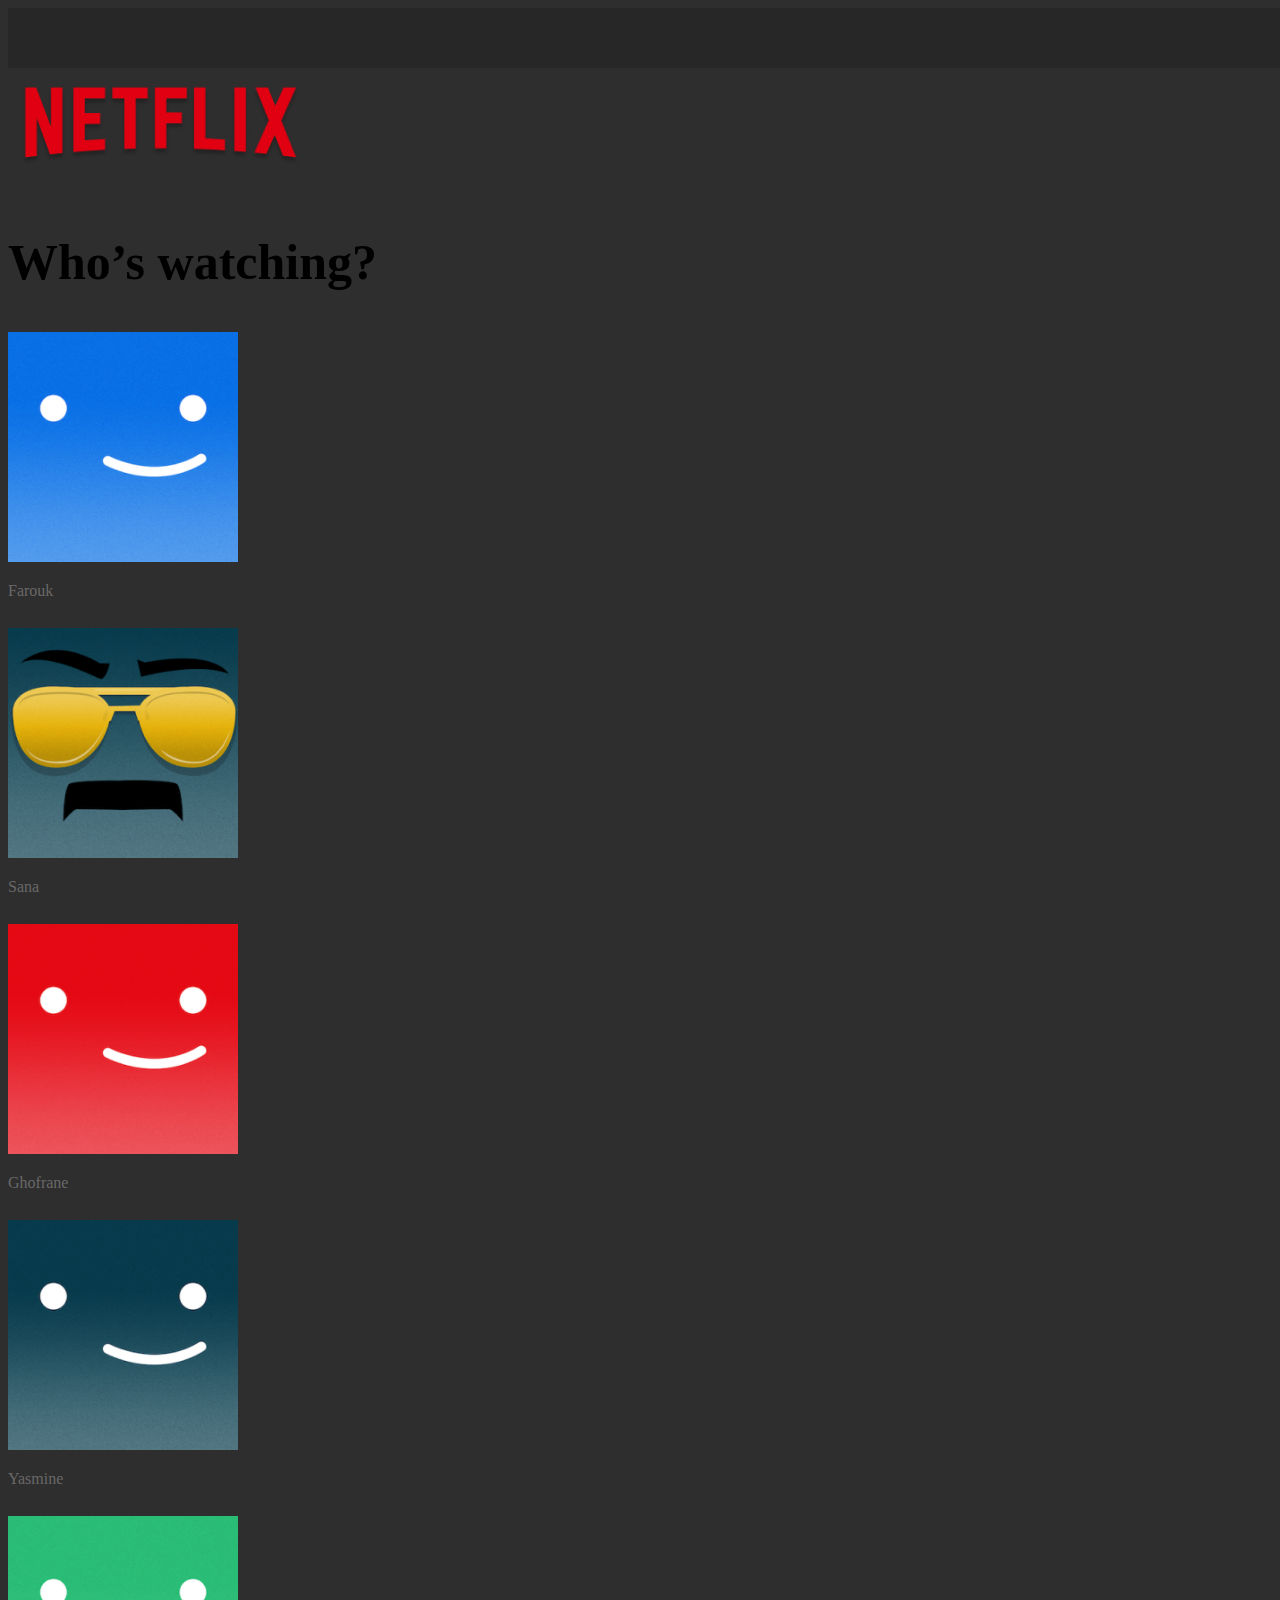
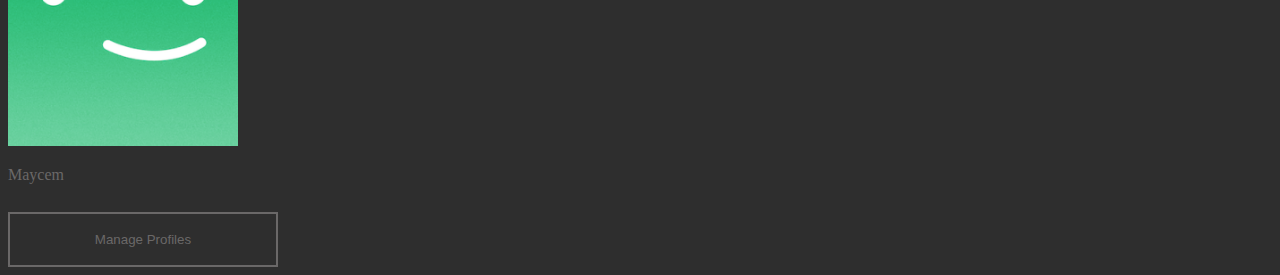
==== index.html @ 3d1bfa05 "third page done" ====
<!DOCTYPE html>
<html lang="en">

<head>
    <meta charset="UTF-8">
    <meta name="viewport" content="width=device-width, initial-scale=1.0">
    <title>welcome page</title>
    <link href="https://cdn.jsdelivr.net/npm/bootstrap@5.3.2/dist/css/bootstrap.min.css" rel="stylesheet"
        integrity="sha384-T3c6CoIi6uLrA9TneNEoa7RxnatzjcDSCmG1MXxSR1GAsXEV/Dwwykc2MPK8M2HN" crossorigin="anonymous">
</head>

<body style="background-color:#2e2e2e">

    <div>
        <div style="width: 1728px ;height: 60px ; background-color:#00000024 "></div>
        <div>
            <img src="./assets/pngwing 1.png" alt="" style="width: 302px; height: 119px" class="p-3">
            <h2 class="text-white d-flex justify-content-center" style="font-size: 50px;">Who’s watching?</h2>
            <div class="d-flex justify-content-between p-5">
                <div>
                    <img src="./assets/image 11.png" alt="" style="Width:230px;Height:230px">
                    <p style="Width:69px;Height:30px ;color:#6A6868;" class="p-3">Farouk</p>
                </div>
                <div>
                    <img src="./assets/image 12.png" alt="" style="Width:230px;Height:230px">
                    <p style="Width:69px;Height:30px  ;color:#6A6868;" class="p-3">Sana</p>
                </div>
                <div>
                    <img src="./assets/image 13.png" alt="" style="Width:230px;Height:230px">
                    <p style="Width:69px;Height:30px  ;color:#6A6868;" class="p-3">Ghofrane</p>
                </div>
                <div>
                    <img src="./assets/image 14.png" alt="" style="Width:230px;Height:230px">
                    <p style="Width:69px;Height:30px  ;color:#6A6868;" class="p-3">Yasmine</p>
                </div>
                <div>
                    <img src="./assets/Frame 30.png" alt="" style="Width:230px;Height:230px">
                    <p style="Width:69px;Height:30px  ;color:#6A6868;" class="p-3">Maycem</p>
                </div>















            </div>
            <div class="d-flex justify-content-center p-3">
                <button class="text-center" style="border: 2px solid #6A6868; /* Green */ color: #6A6868 ;background-color: #2e2e2e;  Width:270px; Height:
                    55px">Manage Profiles</button>

            </div>



        </div>
    </div>




</body>

</html>
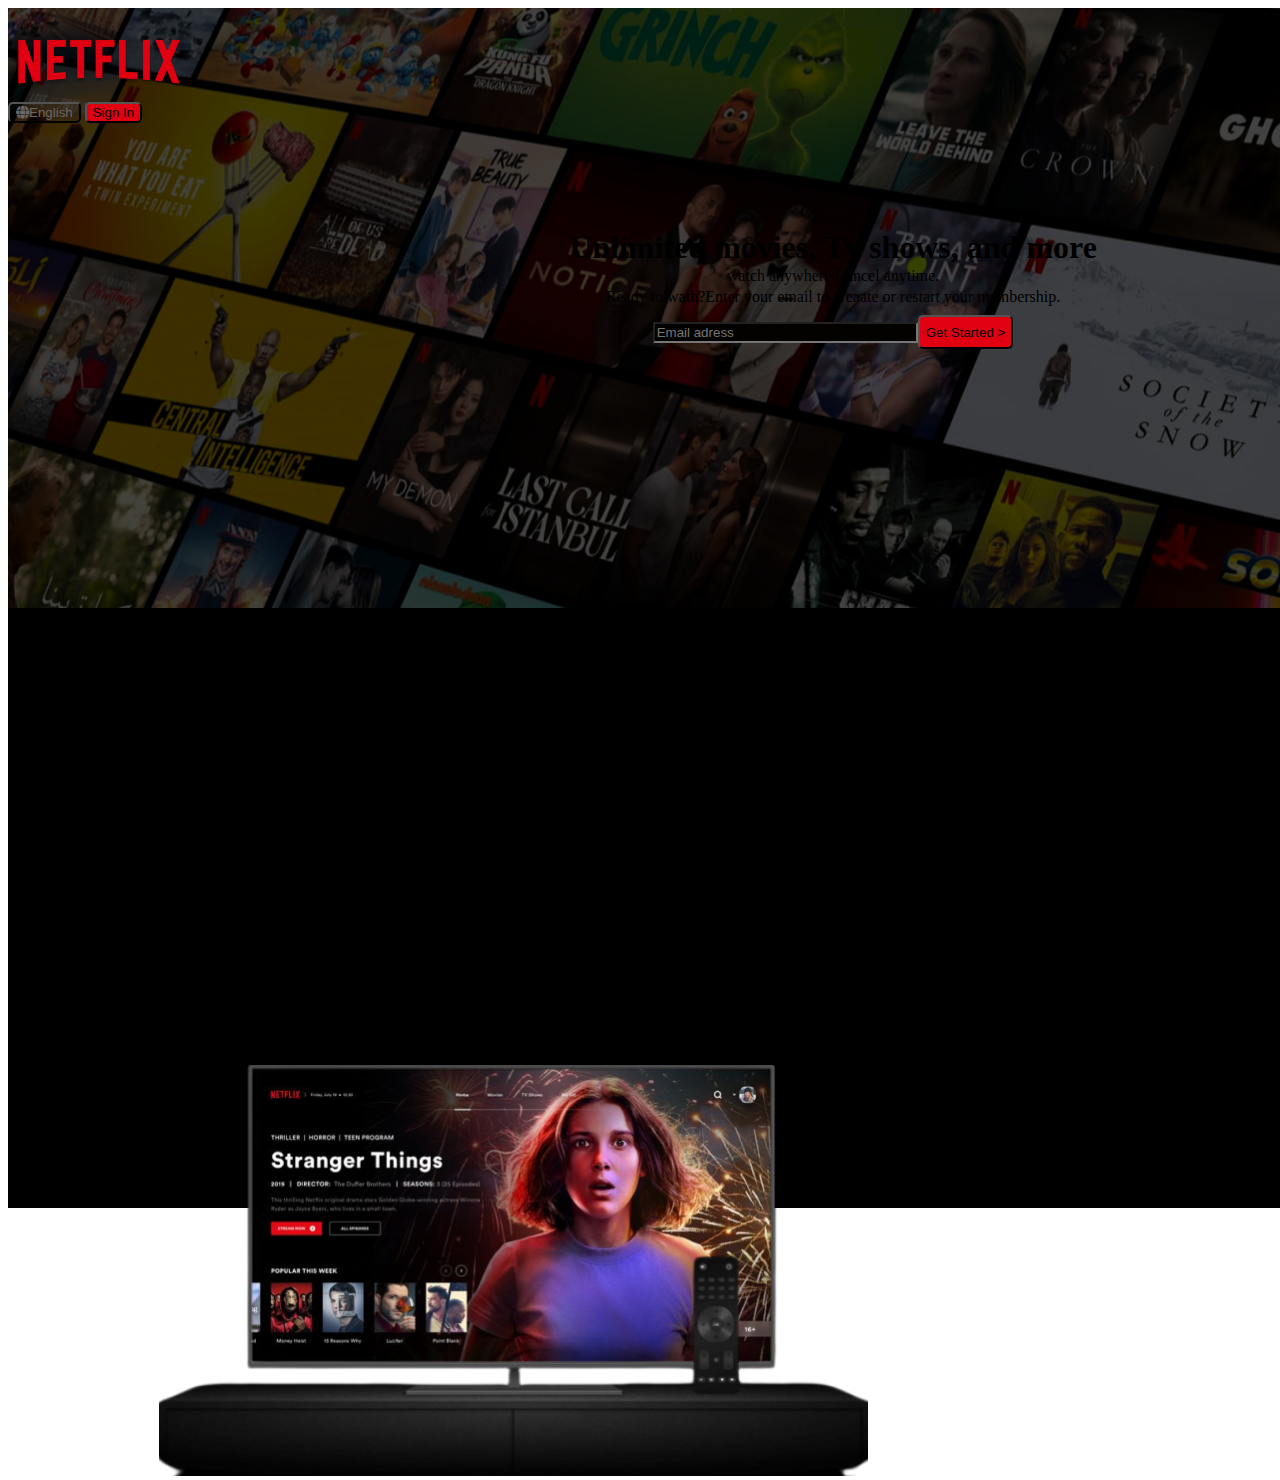
==== commit b4898559: "15%ofwork" ====
--- a/index.html
+++ b/index.html
@@ -1,72 +1,54 @@
 <!DOCTYPE html>
 <html lang="en">
-
 <head>
     <meta charset="UTF-8">
     <meta name="viewport" content="width=device-width, initial-scale=1.0">
     <title>welcome page</title>
-    <link href="https://cdn.jsdelivr.net/npm/bootstrap@5.3.2/dist/css/bootstrap.min.css" rel="stylesheet"
-        integrity="sha384-T3c6CoIi6uLrA9TneNEoa7RxnatzjcDSCmG1MXxSR1GAsXEV/Dwwykc2MPK8M2HN" crossorigin="anonymous">
+    <link rel="stylesheet" href="/style/style.css">
+    <link rel="stylesheet" href="/ProjectNetflix/style/style.css">
+    <link href="https://cdn.jsdelivr.net/npm/bootstrap@5.3.2/dist/css/bootstrap.min.css" rel="stylesheet" integrity="sha384-T3c6CoIi6uLrA9TneNEoa7RxnatzjcDSCmG1MXxSR1GAsXEV/Dwwykc2MPK8M2HN" crossorigin="anonymous">
+   <link rel="stylesheet" href="https://cdnjs.cloudflare.com/ajax/libs/font-awesome/6.5.1/css/all.min.css">
 </head>
-
-<body style="background-color:#2e2e2e">
-
+<body>
+    <div class="bg-img layer";>
+    <nav class="d-flex justify-content-around align-items-center" style="padding-top: 20px;">
+        <div class="logo " onmousedown="">
+            <img src="/assets/pngwing 1.png" alt="netflix">
+        </div>
     <div>
-        <div style="width: 1728px ;height: 60px ; background-color:#00000024 "></div>
-        <div>
-            <img src="./assets/pngwing 1.png" alt="" style="width: 302px; height: 119px" class="p-3">
-            <h2 class="text-white d-flex justify-content-center" style="font-size: 50px;">Who’s watching?</h2>
-            <div class="d-flex justify-content-between p-5">
-                <div>
-                    <img src="./assets/image 11.png" alt="" style="Width:230px;Height:230px">
-                    <p style="Width:69px;Height:30px ;color:#6A6868;" class="p-3">Farouk</p>
-                </div>
-                <div>
-                    <img src="./assets/image 12.png" alt="" style="Width:230px;Height:230px">
-                    <p style="Width:69px;Height:30px  ;color:#6A6868;" class="p-3">Sana</p>
-                </div>
-                <div>
-                    <img src="./assets/image 13.png" alt="" style="Width:230px;Height:230px">
-                    <p style="Width:69px;Height:30px  ;color:#6A6868;" class="p-3">Ghofrane</p>
-                </div>
-                <div>
-                    <img src="./assets/image 14.png" alt="" style="Width:230px;Height:230px">
-                    <p style="Width:69px;Height:30px  ;color:#6A6868;" class="p-3">Yasmine</p>
-                </div>
-                <div>
-                    <img src="./assets/Frame 30.png" alt="" style="Width:230px;Height:230px">
-                    <p style="Width:69px;Height:30px  ;color:#6A6868;" class="p-3">Maycem</p>
-                </div>
-
-
-
-
-
-
-
-
-
-
-
-
-
-
-
-            </div>
-            <div class="d-flex justify-content-center p-3">
-                <button class="text-center" style="border: 2px solid #6A6868; /* Green */ color: #6A6868 ;background-color: #2e2e2e;  Width:270px; Height:
-                    55px">Manage Profiles</button>
-
-            </div>
-
-
-
-        </div>
+    <button class="b-eng fw-bold"><i class="fas fa-globe text-white p-1"></i>English</button>
+    <button href="button"  class=" b-sign text-white ">Sign In</button>
+     </div>
+   </nav>
+    <div style="margin-top: 120px;">
+   <div style="line-height: 0.3;">
+    <div>
+   <h1 class="text-white dflex">Unlimited movies, Tv shows, and more </h1>
+   </div>
+   <div>
+   <p class="text-white fw-bold dflex">watch anywhere.Cancel anytime.</p>
+   <p class="text-white dflex">Ready to wath?Enter your email to creaate or restart your membership.</p>
+   </div>
+</div>
+  <div class="dflex">
+    <input class="Position-mail" type="email"; id="email"; pattern=".+@example\.com"; size="30" placeholder="Email adress"; required/>
+<button class="favorite styled button p-1" type="button" > Get Started > </button>
+  </div>
+</div>
+   </div> 
+<div class="layer" style="background: #000;border-bottom: darkgray;">
+  <div class="d-flex justify-content-around">
+    <div style="padding-left: 150px;padding-top: 200px;">
+    <h1 class="text-white">Enjoy on your TV</h1>
+    <h6 class="text-white" style=" white-space:nowrap;">watch on smart TVs, playStation,Xbox,Chromecast,</h6>
+    <h6 class="text-white"> Apple Tv, Blu-ray players and more.</h6>
     </div>
-
-
-
-
+    <div  style="padding-left: 150px;padding-top: 100px;">
+    <img src="/assets/tv.png" alt="">
+    </div>
+ </div>
+</div>
+</div>
+<script src="/javascript/main.js"></script>
 </body>
-
 </html>--- a/style/style.css
+++ b/style/style.css
@@ -0,0 +1,36 @@
+@import url(/ProjectNetflix/style/color.css);
+@import url(/ProjectNetflix/style/dimension.css);
+@import url(/ProjectNetflix/style/text.css);
+@import url(/style/text.css);
+label {
+    display: block;
+    font:
+      1rem 'Fira Sans',
+      sans-serif;
+  }
+  input,
+  label {
+    margin: 0.4rem 0;}
+.layer{
+width: 1650px;
+height: 600px;
+top: -2750px;
+left: -1044px;
+}
+.logo img {
+  width: 180px;
+  display: flex;
+  flex-direction: column;
+  align-items: center;
+  justify-content: center;
+  align-self: center;
+}
+.b-sign{
+  background-color:#e10011 ;
+  border-radius: 5px;
+  text-align: center;
+}
+.dflex{
+  display: flex;
+  justify-content: center;
+}
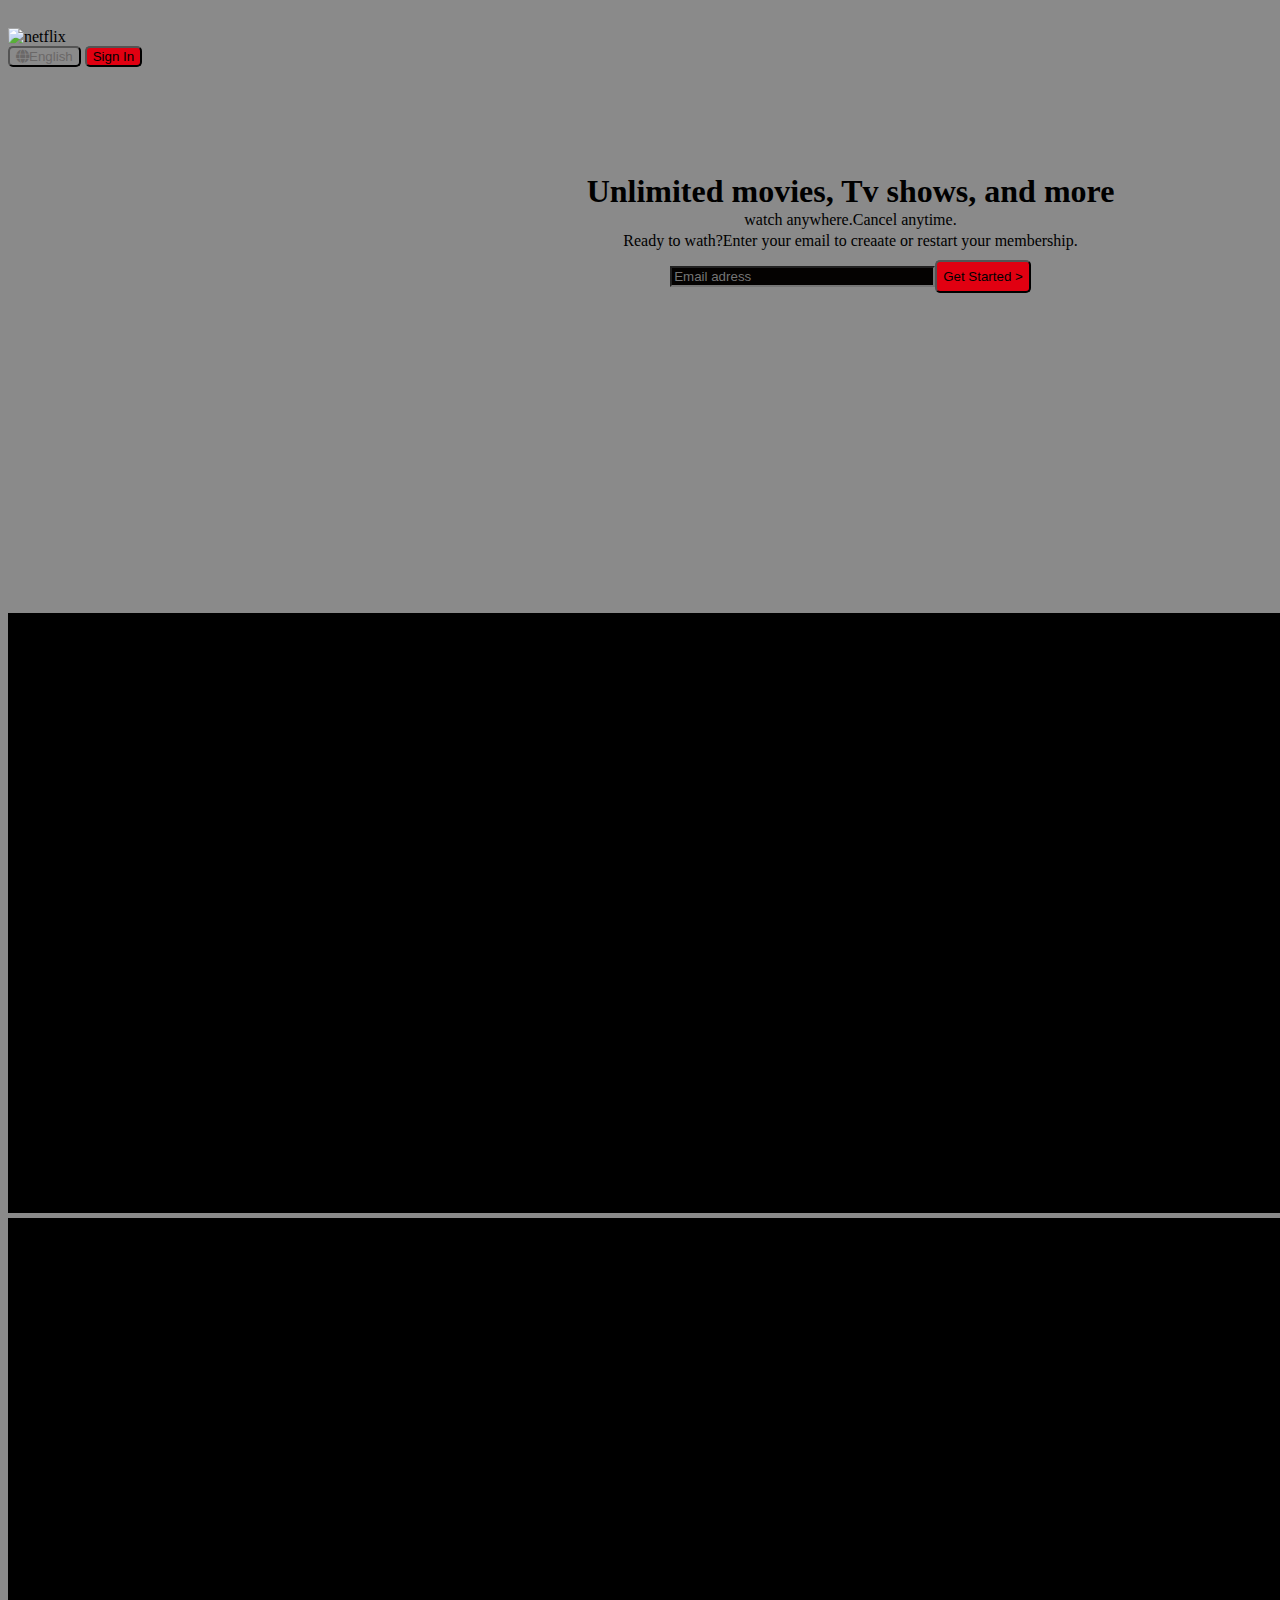
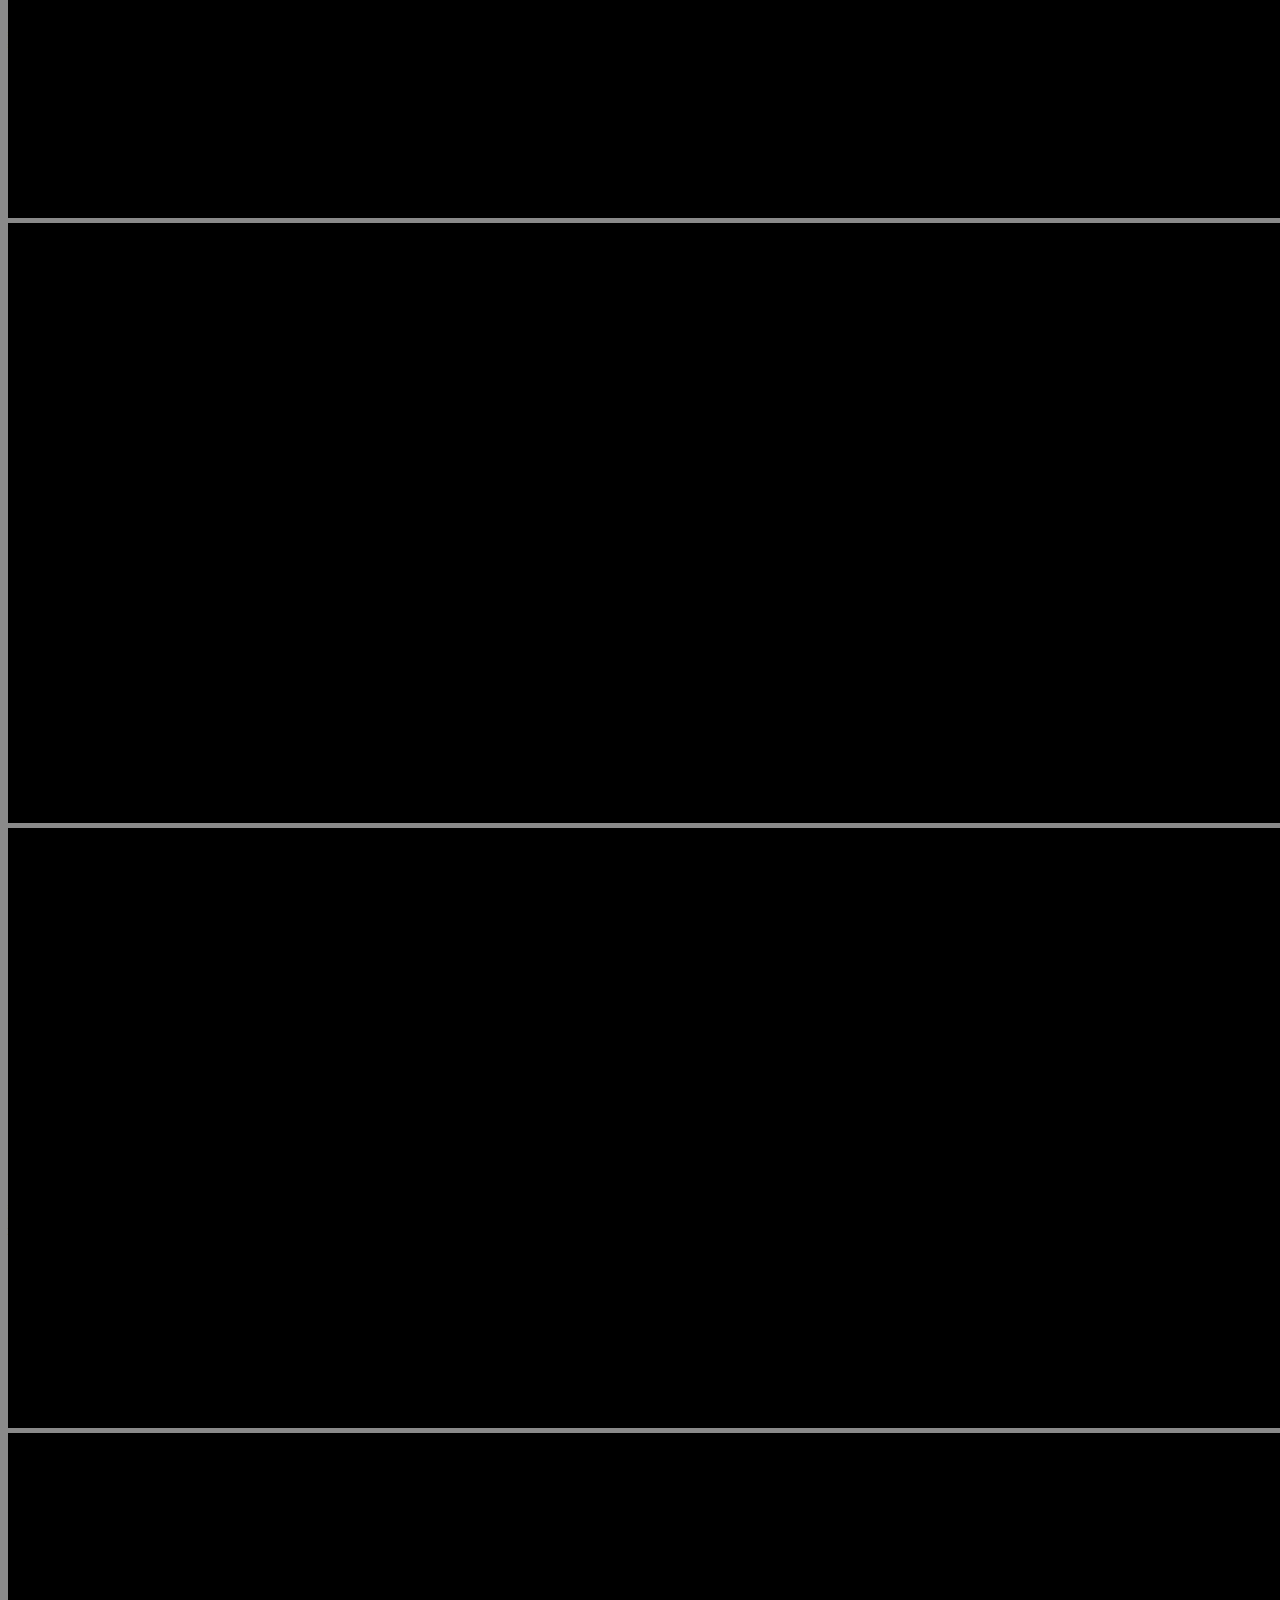
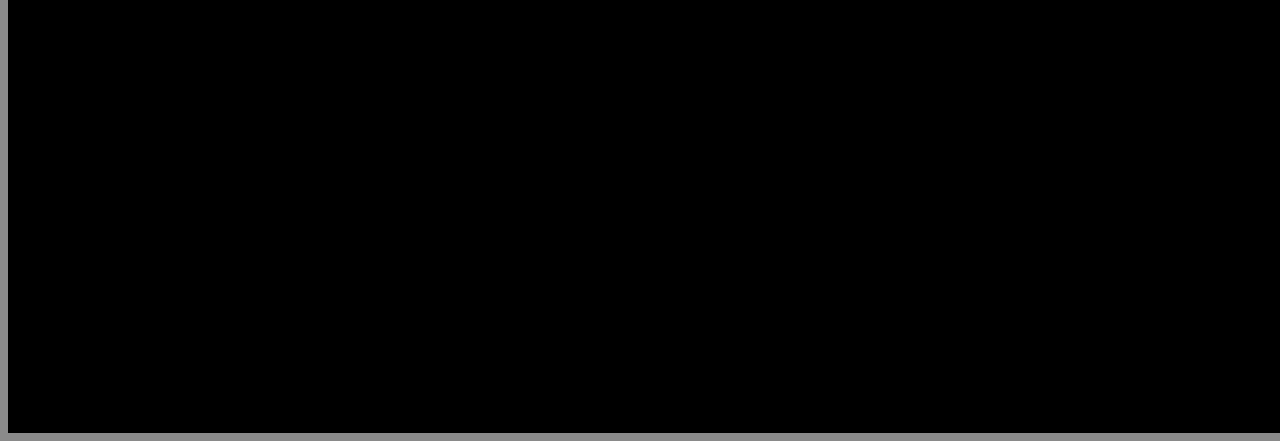
==== commit 7806acec: "20%of work" ====
--- a/index.html
+++ b/index.html
@@ -9,11 +9,11 @@
     <link href="https://cdn.jsdelivr.net/npm/bootstrap@5.3.2/dist/css/bootstrap.min.css" rel="stylesheet" integrity="sha384-T3c6CoIi6uLrA9TneNEoa7RxnatzjcDSCmG1MXxSR1GAsXEV/Dwwykc2MPK8M2HN" crossorigin="anonymous">
    <link rel="stylesheet" href="https://cdnjs.cloudflare.com/ajax/libs/font-awesome/6.5.1/css/all.min.css">
 </head>
-<body>
+<body style="background: #8a8a8a;">
     <div class="bg-img layer";>
     <nav class="d-flex justify-content-around align-items-center" style="padding-top: 20px;">
         <div class="logo " onmousedown="">
-            <img src="/assets/pngwing 1.png" alt="netflix">
+            <img src="/ProjectNetflix/assets/pngwing 1.png" alt="netflix">
         </div>
     <div>
     <button class="b-eng fw-bold"><i class="fas fa-globe text-white p-1"></i>English</button>
@@ -36,7 +36,7 @@
   </div>
 </div>
    </div> 
-<div class="layer" style="background: #000;border-bottom: darkgray;">
+<div class="layer" style="background: #000;border-bottom: darkgray; margin-top: 5px;">
   <div class="d-flex justify-content-around">
     <div style="padding-left: 150px;padding-top: 200px;">
     <h1 class="text-white">Enjoy on your TV</h1>
@@ -44,8 +44,47 @@
     <h6 class="text-white"> Apple Tv, Blu-ray players and more.</h6>
     </div>
     <div  style="padding-left: 150px;padding-top: 100px;">
-    <img src="/assets/tv.png" alt="">
+    <img src="/ProjectNetflix/assets/tv.png" alt="">
     </div>
+ </div>
+</div>
+<div class="layer" style="background: #000;border-bottom: darkgray; margin-top: 5px;">
+  <div class="d-flex justify-content-around">
+    <div style="padding-right: 50px;padding-top: 50px;">
+      <img src="/ProjectNetflix/assets/image 2.png" alt="">
+      </div>
+    <div  style="padding-right: 100px;padding-top: 220px;">
+    <h1 class="text-white">Download your shows <div ..=".."></div> to watch offline</h1>
+    <h6 class="text-white" style=" white-space:nowrap;">save your favourite easly and alwayes <div ..=".."></div> something to watch. </h6>
+    </div>  
+ </div>
+</div>
+<div class="layer" style="background: #000;border-bottom: darkgray; margin-top: 5px;">
+  <div class="d-flex justify-content-around">
+    <div style="padding-left: 150px;padding-top: 200px;">
+    <h1 class="text-white">watch everywhere</h1>
+    <h6 class="text-white" style=" white-space:nowrap;">stream unlimited movies and tv shows on your <div ..=".."></div>phone, tablet, laptop,andTV.</h6>
+    </div>
+    <div  style="padding-left: 150px;padding-top: 100px;">
+    <img src="/ProjectNetflix/assets/tv2.png" alt="">
+    </div>
+ </div>
+</div>
+<div class="layer" style="background: #000;border-bottom: darkgray; margin-top: 5px;">
+  <div class="d-flex justify-content-around">
+    <div style="padding-right: 50px;padding-top: 50px;">
+      <img src="/ProjectNetflix/assets/children.png" alt="">
+      </div>
+    <div  style="padding-right: 100px;padding-top: 220px;">
+    <h1 class="text-white">create profiles for kids</h1>
+    <h6 class="text-white" style=" white-space:nowrap;">send children on adventures with their favourite <div ..=".."></div>characters in a space made just for them-free with <div ..=".."></div>yourmembership. </h6>
+    </div>  
+ </div>
+</div>
+<div class="layer" style="background: #000;border-bottom: darkgray; margin-top: 5px;">
+  <div class="d-flex justify-content-center">
+    <div class="text-white" style="padding-top: 50px;"><h1>Frequently Asked Questions</h1></div>
+      
  </div>
 </div>
 </div>
--- a/style/style.css
+++ b/style/style.css
@@ -12,7 +12,7 @@
   label {
     margin: 0.4rem 0;}
 .layer{
-width: 1650px;
+width: 1685px;
 height: 600px;
 top: -2750px;
 left: -1044px;
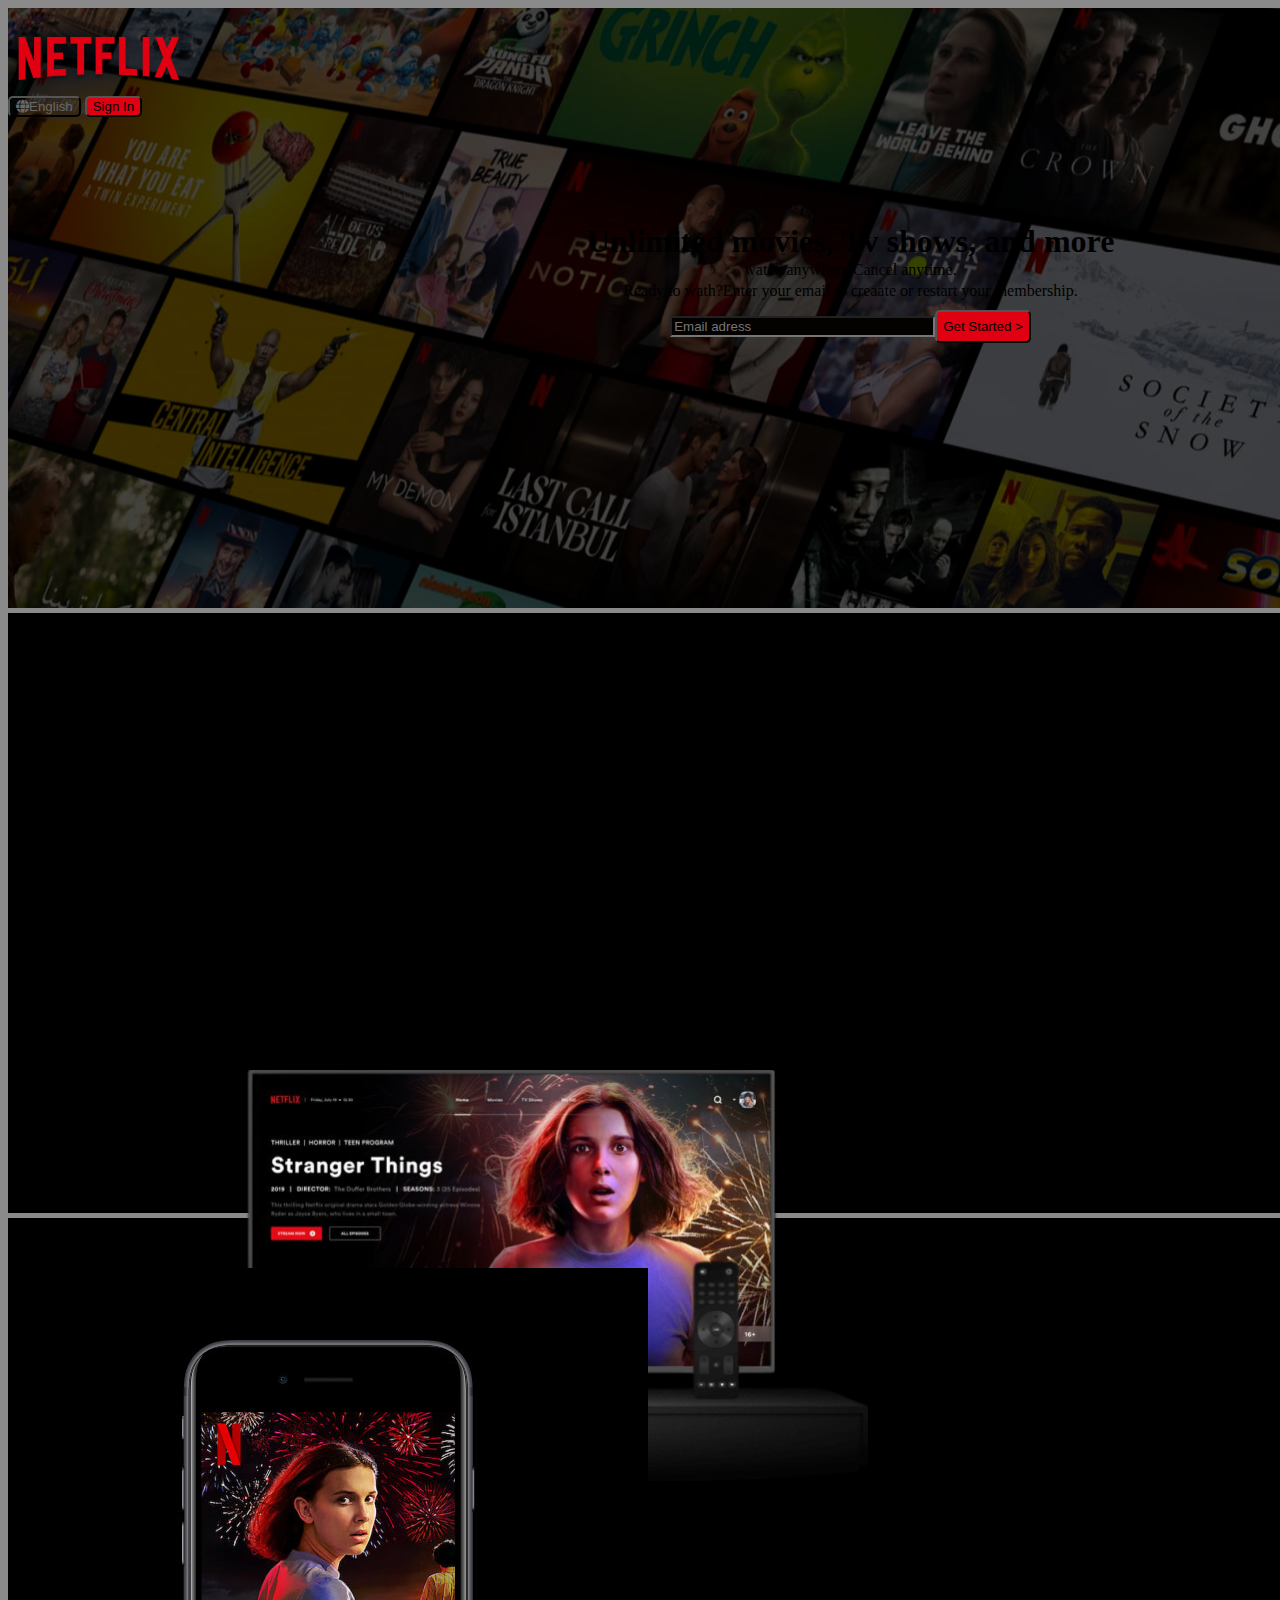
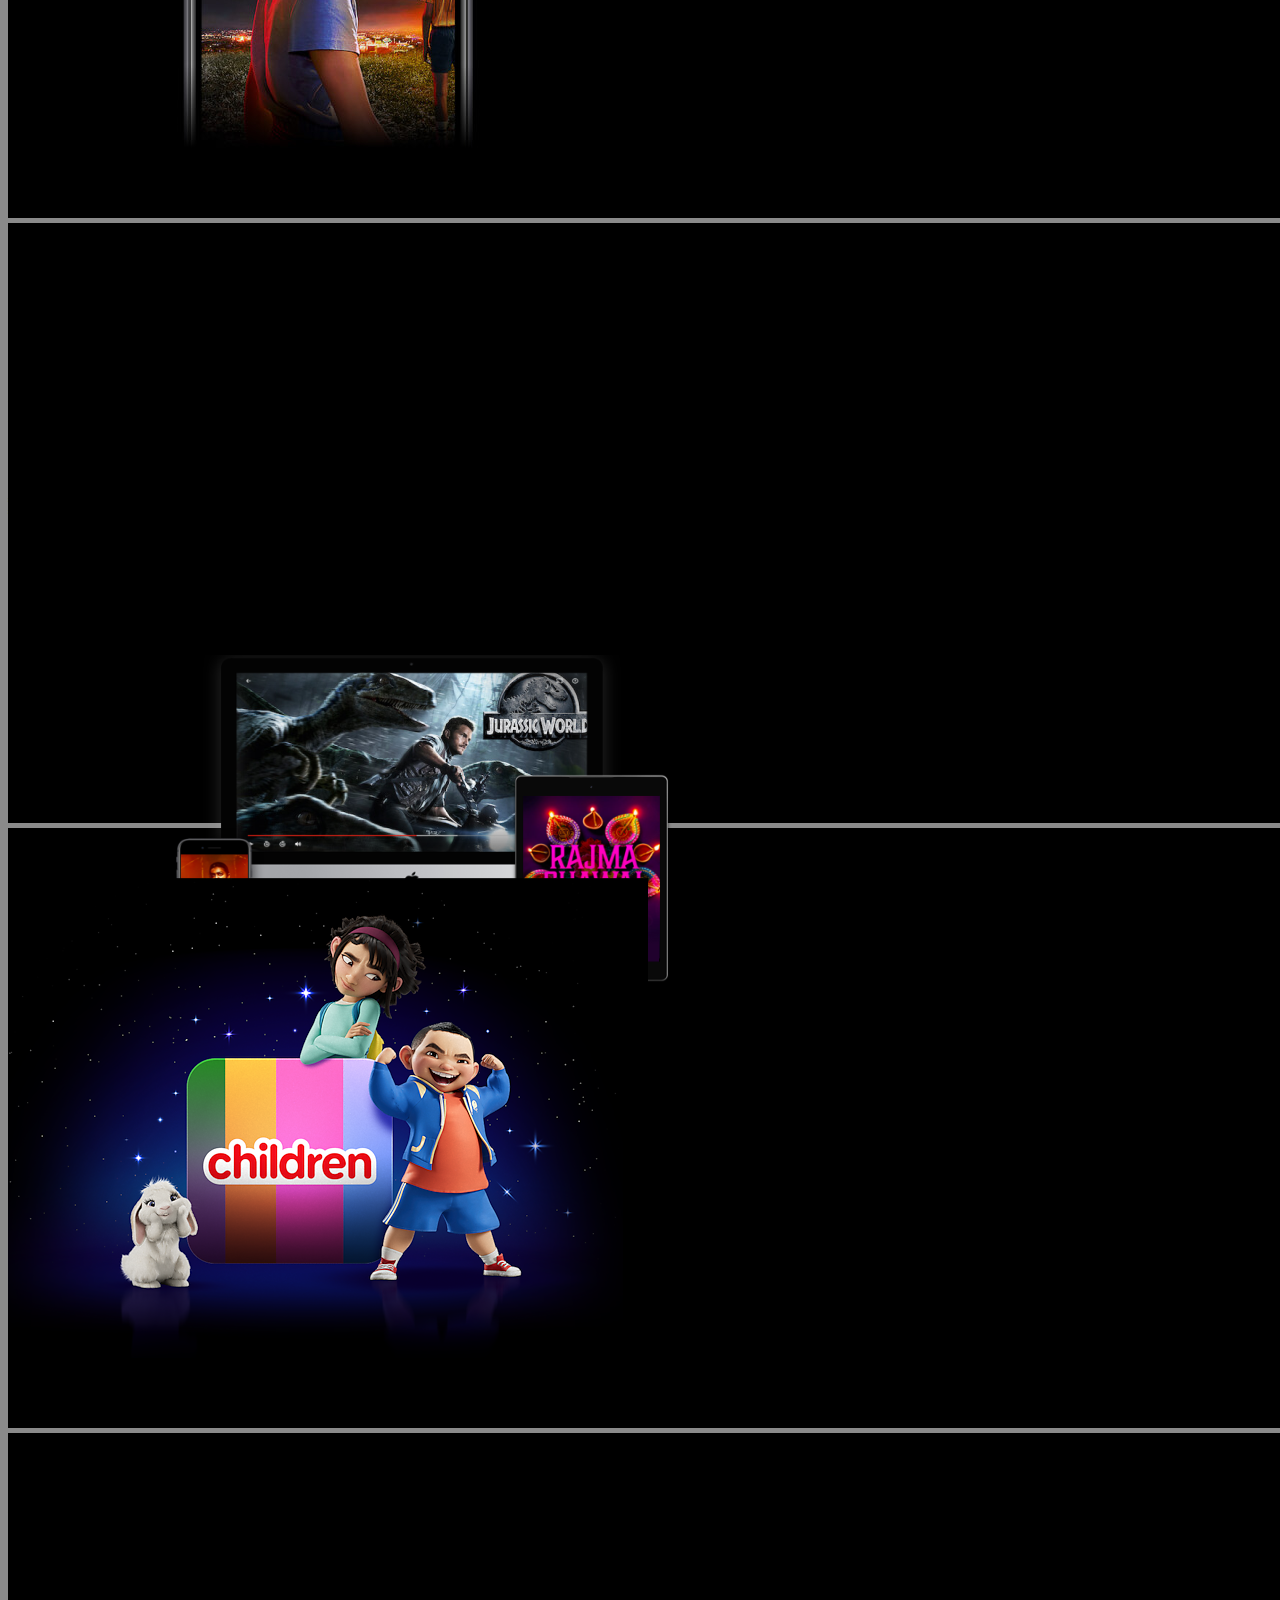
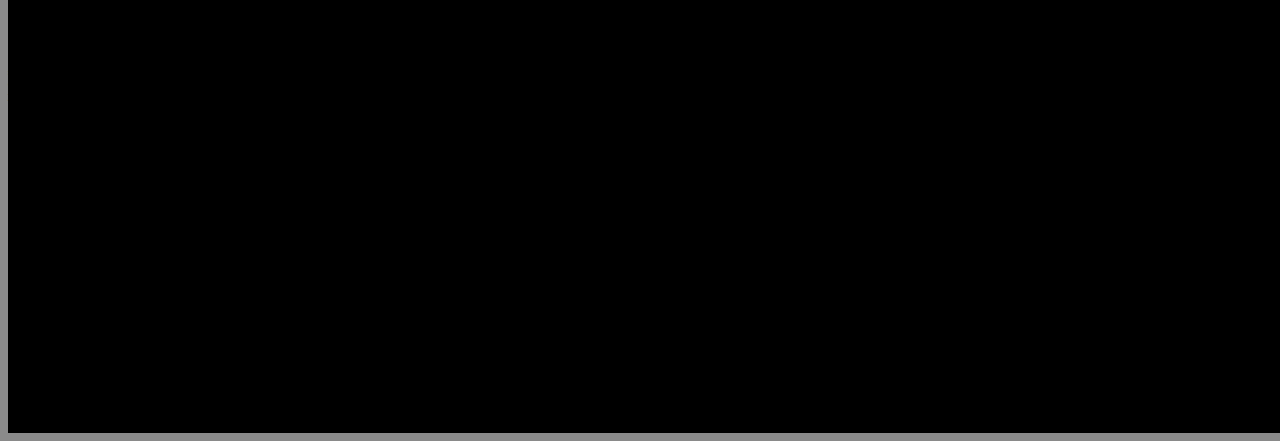
==== commit d0fd7430: "sign-page" ====
--- a/index.html
+++ b/index.html
@@ -13,11 +13,11 @@
     <div class="bg-img layer";>
     <nav class="d-flex justify-content-around align-items-center" style="padding-top: 20px;">
         <div class="logo " onmousedown="">
-            <img src="/ProjectNetflix/assets/pngwing 1.png" alt="netflix">
+            <img src="/assets/pngwing 1.png" alt="netflix">
         </div>
     <div>
     <button class="b-eng fw-bold"><i class="fas fa-globe text-white p-1"></i>English</button>
-    <button href="button"  class=" b-sign text-white ">Sign In</button>
+    <button href="/pages/sign.html"  class=" b-sign text-white ">Sign In</button>
      </div>
    </nav>
     <div style="margin-top: 120px;">
@@ -44,14 +44,14 @@
     <h6 class="text-white"> Apple Tv, Blu-ray players and more.</h6>
     </div>
     <div  style="padding-left: 150px;padding-top: 100px;">
-    <img src="/ProjectNetflix/assets/tv.png" alt="">
+    <img src="/assets/tv.png" alt="">
     </div>
  </div>
 </div>
 <div class="layer" style="background: #000;border-bottom: darkgray; margin-top: 5px;">
   <div class="d-flex justify-content-around">
     <div style="padding-right: 50px;padding-top: 50px;">
-      <img src="/ProjectNetflix/assets/image 2.png" alt="">
+      <img src="/assets/image 2.png" alt="">
       </div>
     <div  style="padding-right: 100px;padding-top: 220px;">
     <h1 class="text-white">Download your shows <div ..=".."></div> to watch offline</h1>
@@ -66,14 +66,14 @@
     <h6 class="text-white" style=" white-space:nowrap;">stream unlimited movies and tv shows on your <div ..=".."></div>phone, tablet, laptop,andTV.</h6>
     </div>
     <div  style="padding-left: 150px;padding-top: 100px;">
-    <img src="/ProjectNetflix/assets/tv2.png" alt="">
+    <img src="/assets/tv2.png" alt="">
     </div>
  </div>
 </div>
 <div class="layer" style="background: #000;border-bottom: darkgray; margin-top: 5px;">
   <div class="d-flex justify-content-around">
     <div style="padding-right: 50px;padding-top: 50px;">
-      <img src="/ProjectNetflix/assets/children.png" alt="">
+      <img src="/assets/children.png" alt="">
       </div>
     <div  style="padding-right: 100px;padding-top: 220px;">
     <h1 class="text-white">create profiles for kids</h1>
@@ -84,6 +84,7 @@
 <div class="layer" style="background: #000;border-bottom: darkgray; margin-top: 5px;">
   <div class="d-flex justify-content-center">
     <div class="text-white" style="padding-top: 50px;"><h1>Frequently Asked Questions</h1></div>
+    
       
  </div>
 </div>
--- a/style/style.css
+++ b/style/style.css
@@ -34,3 +34,105 @@
   display: flex;
   justify-content: center;
 }
+
+.layer-Sign{
+  width: 1700px;
+  height: 800px;
+  top: -2750px;
+  left: -1030px;
+  }
+.sign-c {
+  position: absolute;
+  left: 50%;
+  top: 50%;
+  border-radius: 4px;
+  padding: 70px;
+  width: 450px;
+  transform: translate(-50%, -50%);
+  background: rgba(0, 0, 0, .75);
+}
+. h2 {
+  color: #fff;
+  font-size: 2rem;
+}
+.sign-c form {
+  margin: 25px 0 65px;
+}
+form .pass-c {
+  height: 50px;
+  position: relative;
+  margin-bottom: 16px;
+}
+.pass-c input {
+  height: 100%;
+  width: 100%;
+  background: #f2eeee;
+  border: none;
+  outline: none;
+  border-radius: 4px;
+  font-size: 1rem;
+  padding: 0 20px;
+}
+.pass-c input{
+  background:#d9d9d9 ;
+  padding: 16px 20px 0;
+}
+.pass-c label {
+  position: absolute;
+  left: 20px;
+  top: 50%;
+  transform: translateY(-50%);
+  font-size: 1rem;
+  pointer-events: none;
+  color: #030303;
+  transition: all 0.1s ease;
+}
+.pass-c input:is(:focus, :valid)~label {
+  font-size: 0.75rem;
+  transform: translateY(-130%);
+}
+form button {
+  width: 100%;
+  padding: 16px 0;
+  font-size: 1rem;
+  background: #e50914;
+  color: #fff;
+  font-weight: 500;
+  border-radius: 4px;
+  border: none;
+  outline: none;
+  margin: 25px 0 10px;
+  cursor: pointer;
+  transition: 0.1s ease;
+}
+form button {
+  background: #c40812;
+}
+
+.sign-c {
+  color: #fdfbfb;
+}
+.help {
+  display: flex;
+  justify-content: space-between;
+  font-size: 0.9rem;
+}
+.remember-me {
+  display: flex;
+  margin-right: 5px;
+  color: darkgrey;
+}
+@media (max-width: 740px) {
+  body::before {
+      display: none;
+  }
+
+  .sign-c {
+      width: 100%;
+      top: 43%;
+      margin: 25px 0 40px;
+      display: block;
+  margin-top: 15px;
+  text-decoration: none;
+  }
+  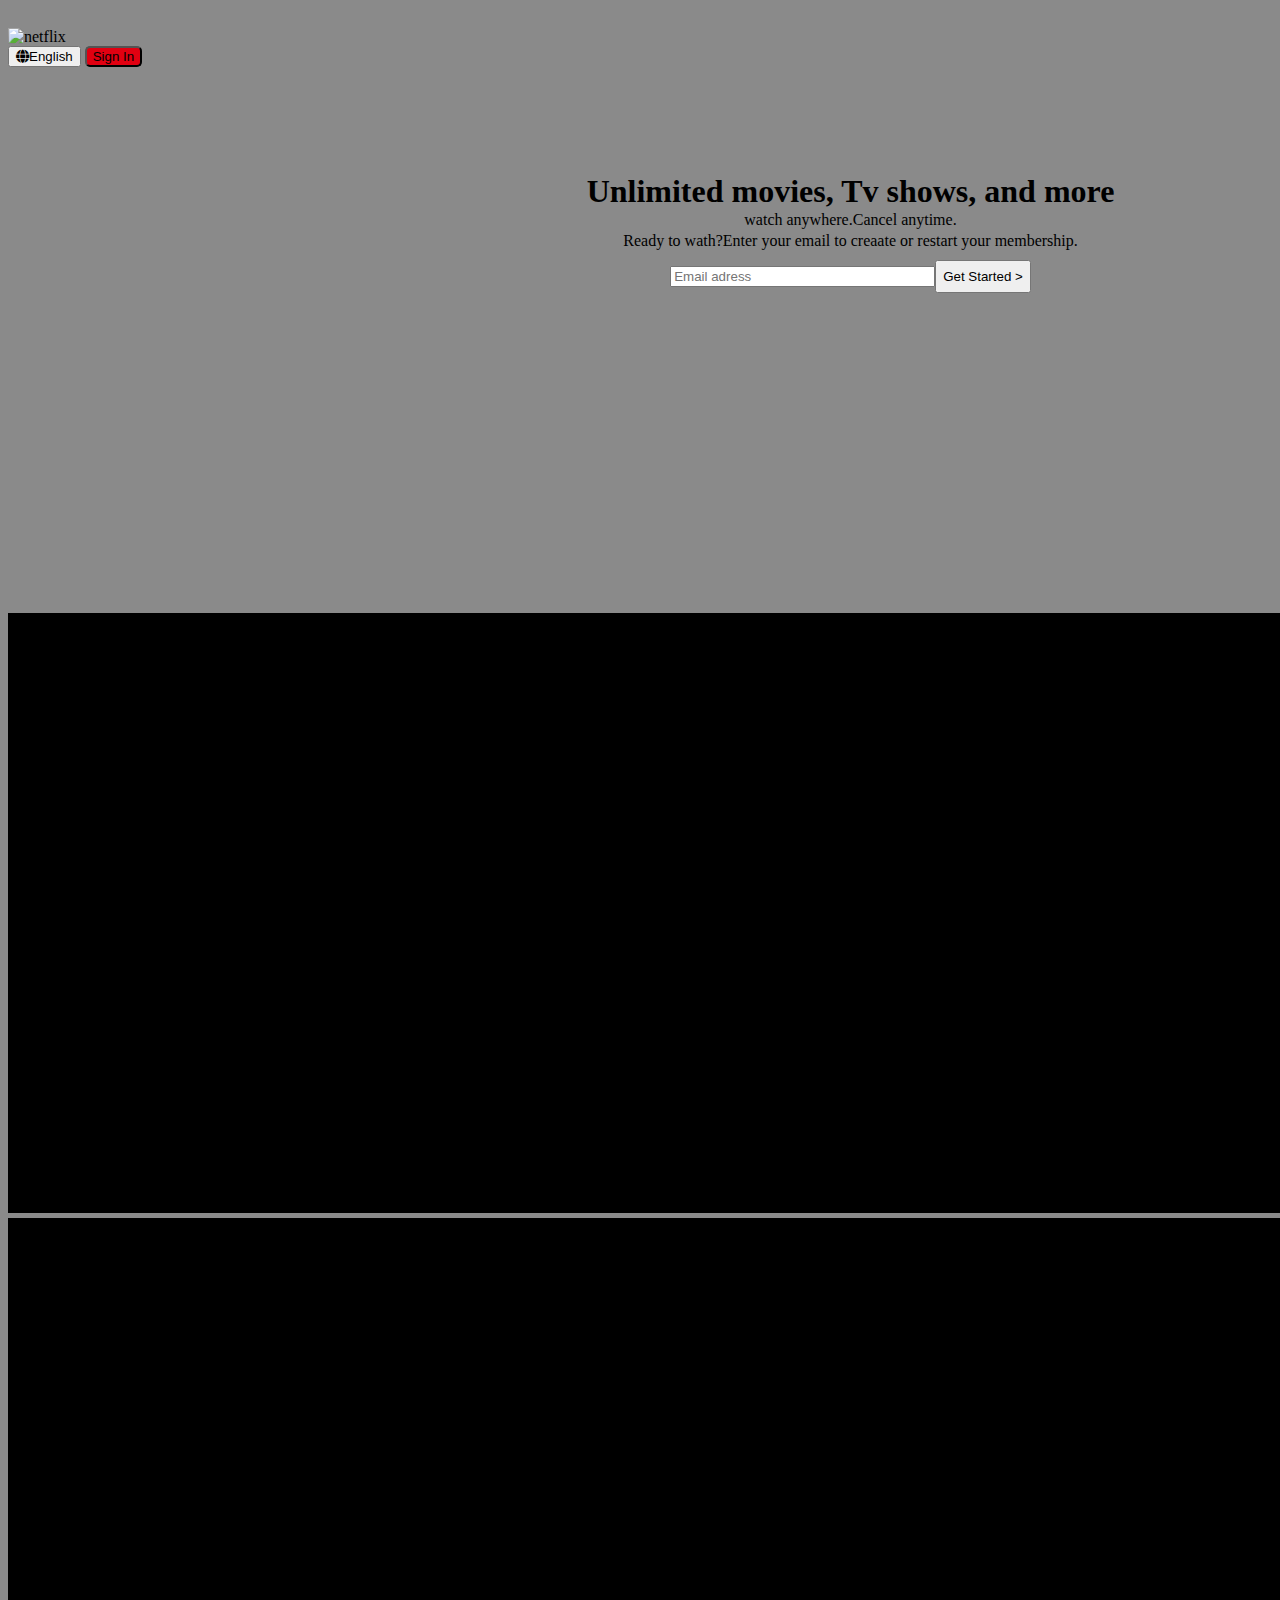
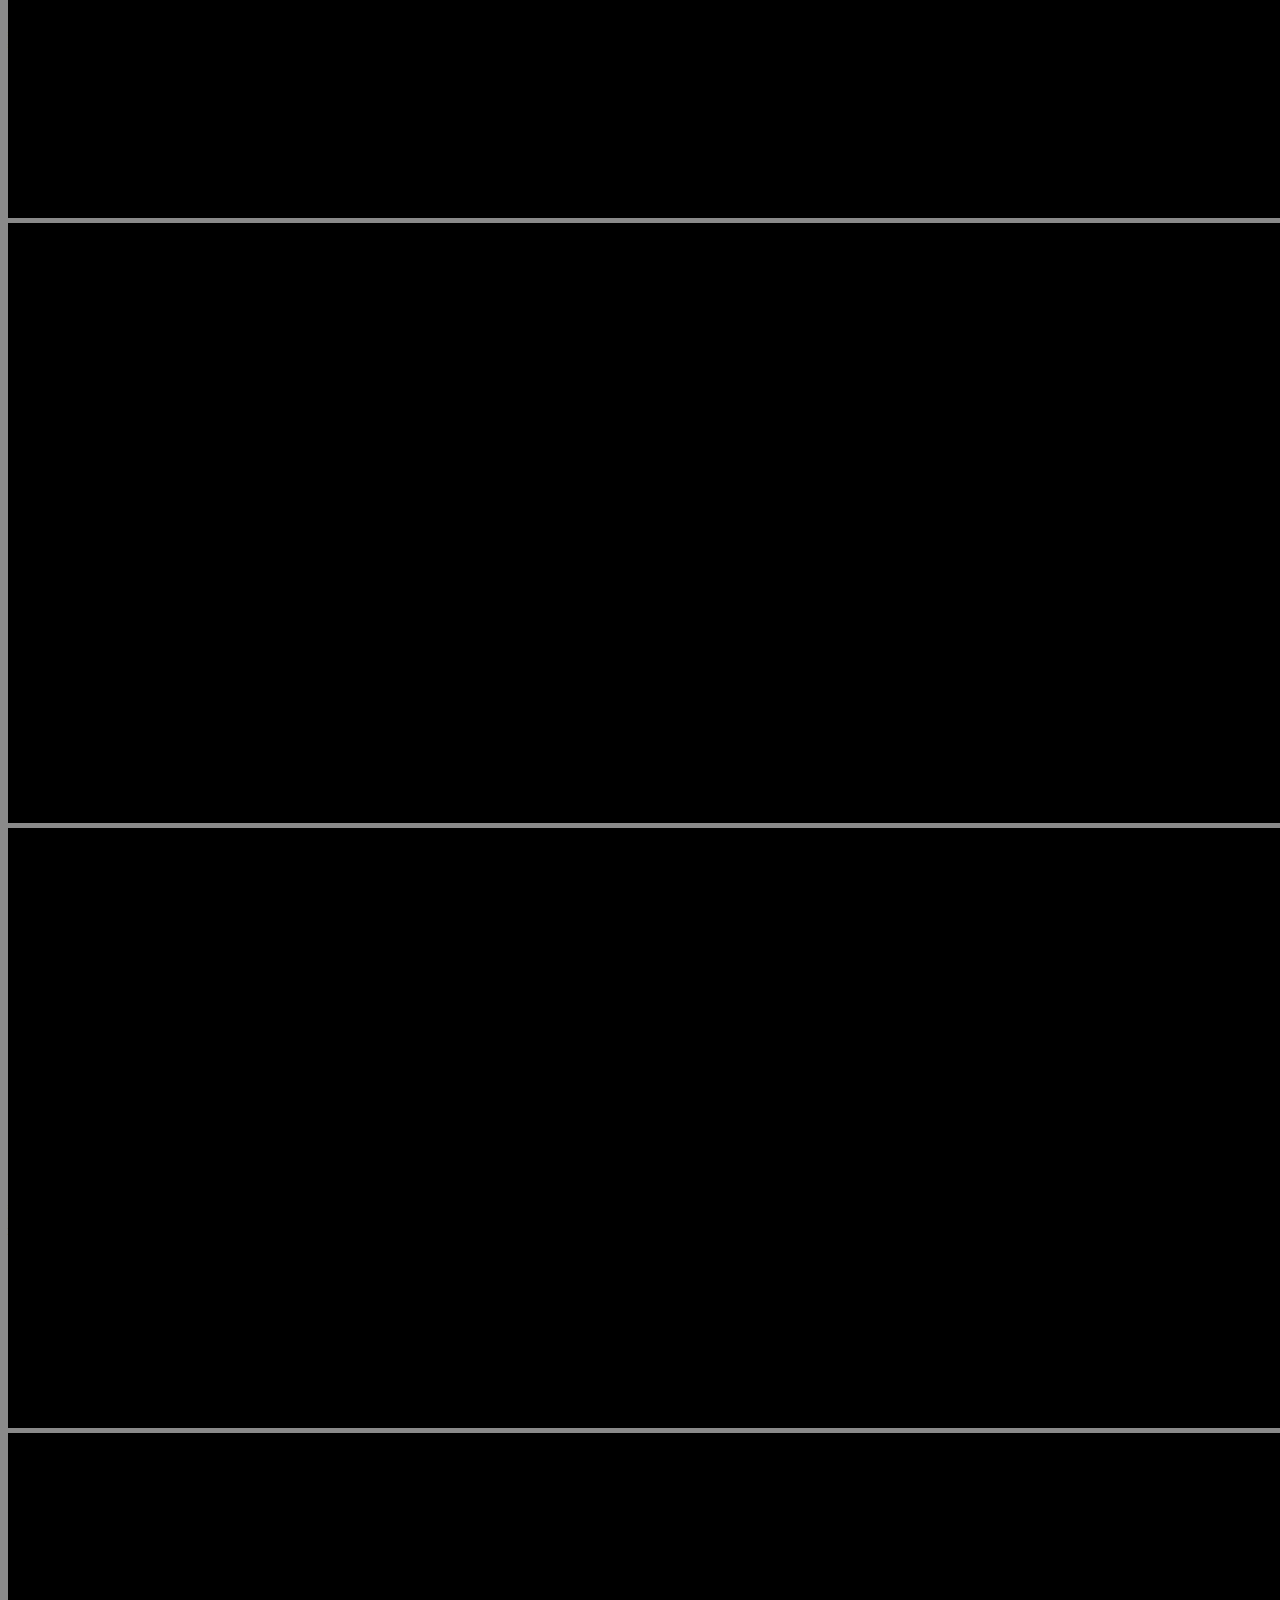
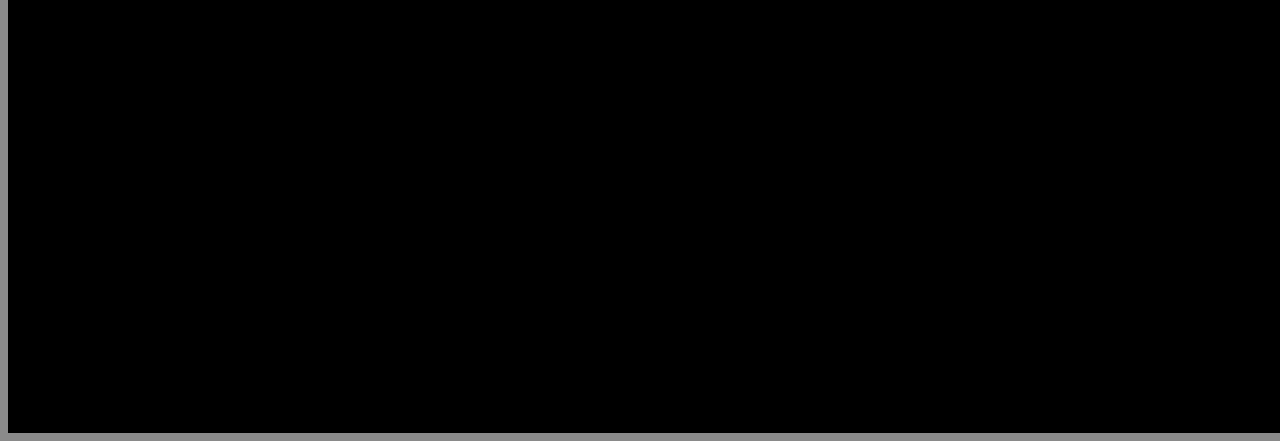
==== commit 0adbc8fe: "movies page in progress" ====
--- a/index.html
+++ b/index.html
@@ -13,11 +13,11 @@
     <div class="bg-img layer";>
     <nav class="d-flex justify-content-around align-items-center" style="padding-top: 20px;">
         <div class="logo " onmousedown="">
-            <img src="/assets/pngwing 1.png" alt="netflix">
+            <img src="/ProjectNetflix/assets/pngwing 1.png" alt="netflix">
         </div>
     <div>
     <button class="b-eng fw-bold"><i class="fas fa-globe text-white p-1"></i>English</button>
-    <button href="/pages/sign.html"  class=" b-sign text-white ">Sign In</button>
+    <button href="button"  class=" b-sign text-white ">Sign In</button>
      </div>
    </nav>
     <div style="margin-top: 120px;">
@@ -44,14 +44,14 @@
     <h6 class="text-white"> Apple Tv, Blu-ray players and more.</h6>
     </div>
     <div  style="padding-left: 150px;padding-top: 100px;">
-    <img src="/assets/tv.png" alt="">
+    <img src="/ProjectNetflix/assets/tv.png" alt="">
     </div>
  </div>
 </div>
 <div class="layer" style="background: #000;border-bottom: darkgray; margin-top: 5px;">
   <div class="d-flex justify-content-around">
     <div style="padding-right: 50px;padding-top: 50px;">
-      <img src="/assets/image 2.png" alt="">
+      <img src="/ProjectNetflix/assets/image 2.png" alt="">
       </div>
     <div  style="padding-right: 100px;padding-top: 220px;">
     <h1 class="text-white">Download your shows <div ..=".."></div> to watch offline</h1>
@@ -66,14 +66,14 @@
     <h6 class="text-white" style=" white-space:nowrap;">stream unlimited movies and tv shows on your <div ..=".."></div>phone, tablet, laptop,andTV.</h6>
     </div>
     <div  style="padding-left: 150px;padding-top: 100px;">
-    <img src="/assets/tv2.png" alt="">
+    <img src="/ProjectNetflix/assets/tv2.png" alt="">
     </div>
  </div>
 </div>
 <div class="layer" style="background: #000;border-bottom: darkgray; margin-top: 5px;">
   <div class="d-flex justify-content-around">
     <div style="padding-right: 50px;padding-top: 50px;">
-      <img src="/assets/children.png" alt="">
+      <img src="/ProjectNetflix/assets/children.png" alt="">
       </div>
     <div  style="padding-right: 100px;padding-top: 220px;">
     <h1 class="text-white">create profiles for kids</h1>
@@ -84,7 +84,6 @@
 <div class="layer" style="background: #000;border-bottom: darkgray; margin-top: 5px;">
   <div class="d-flex justify-content-center">
     <div class="text-white" style="padding-top: 50px;"><h1>Frequently Asked Questions</h1></div>
-    
       
  </div>
 </div>
--- a/style/style.css
+++ b/style/style.css
@@ -1,3 +1,6 @@
+.Playbtn{
+    margin-bottom: 0 !important;
+    white-space:nowrap ;}
 @import url(/ProjectNetflix/style/color.css);
 @import url(/ProjectNetflix/style/dimension.css);
 @import url(/ProjectNetflix/style/text.css);
@@ -33,106 +36,4 @@
 .dflex{
   display: flex;
   justify-content: center;
-}
-
-.layer-Sign{
-  width: 1700px;
-  height: 800px;
-  top: -2750px;
-  left: -1030px;
-  }
-.sign-c {
-  position: absolute;
-  left: 50%;
-  top: 50%;
-  border-radius: 4px;
-  padding: 70px;
-  width: 450px;
-  transform: translate(-50%, -50%);
-  background: rgba(0, 0, 0, .75);
-}
-. h2 {
-  color: #fff;
-  font-size: 2rem;
-}
-.sign-c form {
-  margin: 25px 0 65px;
-}
-form .pass-c {
-  height: 50px;
-  position: relative;
-  margin-bottom: 16px;
-}
-.pass-c input {
-  height: 100%;
-  width: 100%;
-  background: #f2eeee;
-  border: none;
-  outline: none;
-  border-radius: 4px;
-  font-size: 1rem;
-  padding: 0 20px;
-}
-.pass-c input{
-  background:#d9d9d9 ;
-  padding: 16px 20px 0;
-}
-.pass-c label {
-  position: absolute;
-  left: 20px;
-  top: 50%;
-  transform: translateY(-50%);
-  font-size: 1rem;
-  pointer-events: none;
-  color: #030303;
-  transition: all 0.1s ease;
-}
-.pass-c input:is(:focus, :valid)~label {
-  font-size: 0.75rem;
-  transform: translateY(-130%);
-}
-form button {
-  width: 100%;
-  padding: 16px 0;
-  font-size: 1rem;
-  background: #e50914;
-  color: #fff;
-  font-weight: 500;
-  border-radius: 4px;
-  border: none;
-  outline: none;
-  margin: 25px 0 10px;
-  cursor: pointer;
-  transition: 0.1s ease;
-}
-form button {
-  background: #c40812;
-}
-
-.sign-c {
-  color: #fdfbfb;
-}
-.help {
-  display: flex;
-  justify-content: space-between;
-  font-size: 0.9rem;
-}
-.remember-me {
-  display: flex;
-  margin-right: 5px;
-  color: darkgrey;
-}
-@media (max-width: 740px) {
-  body::before {
-      display: none;
-  }
-
-  .sign-c {
-      width: 100%;
-      top: 43%;
-      margin: 25px 0 40px;
-      display: block;
-  margin-top: 15px;
-  text-decoration: none;
-  }
-  +}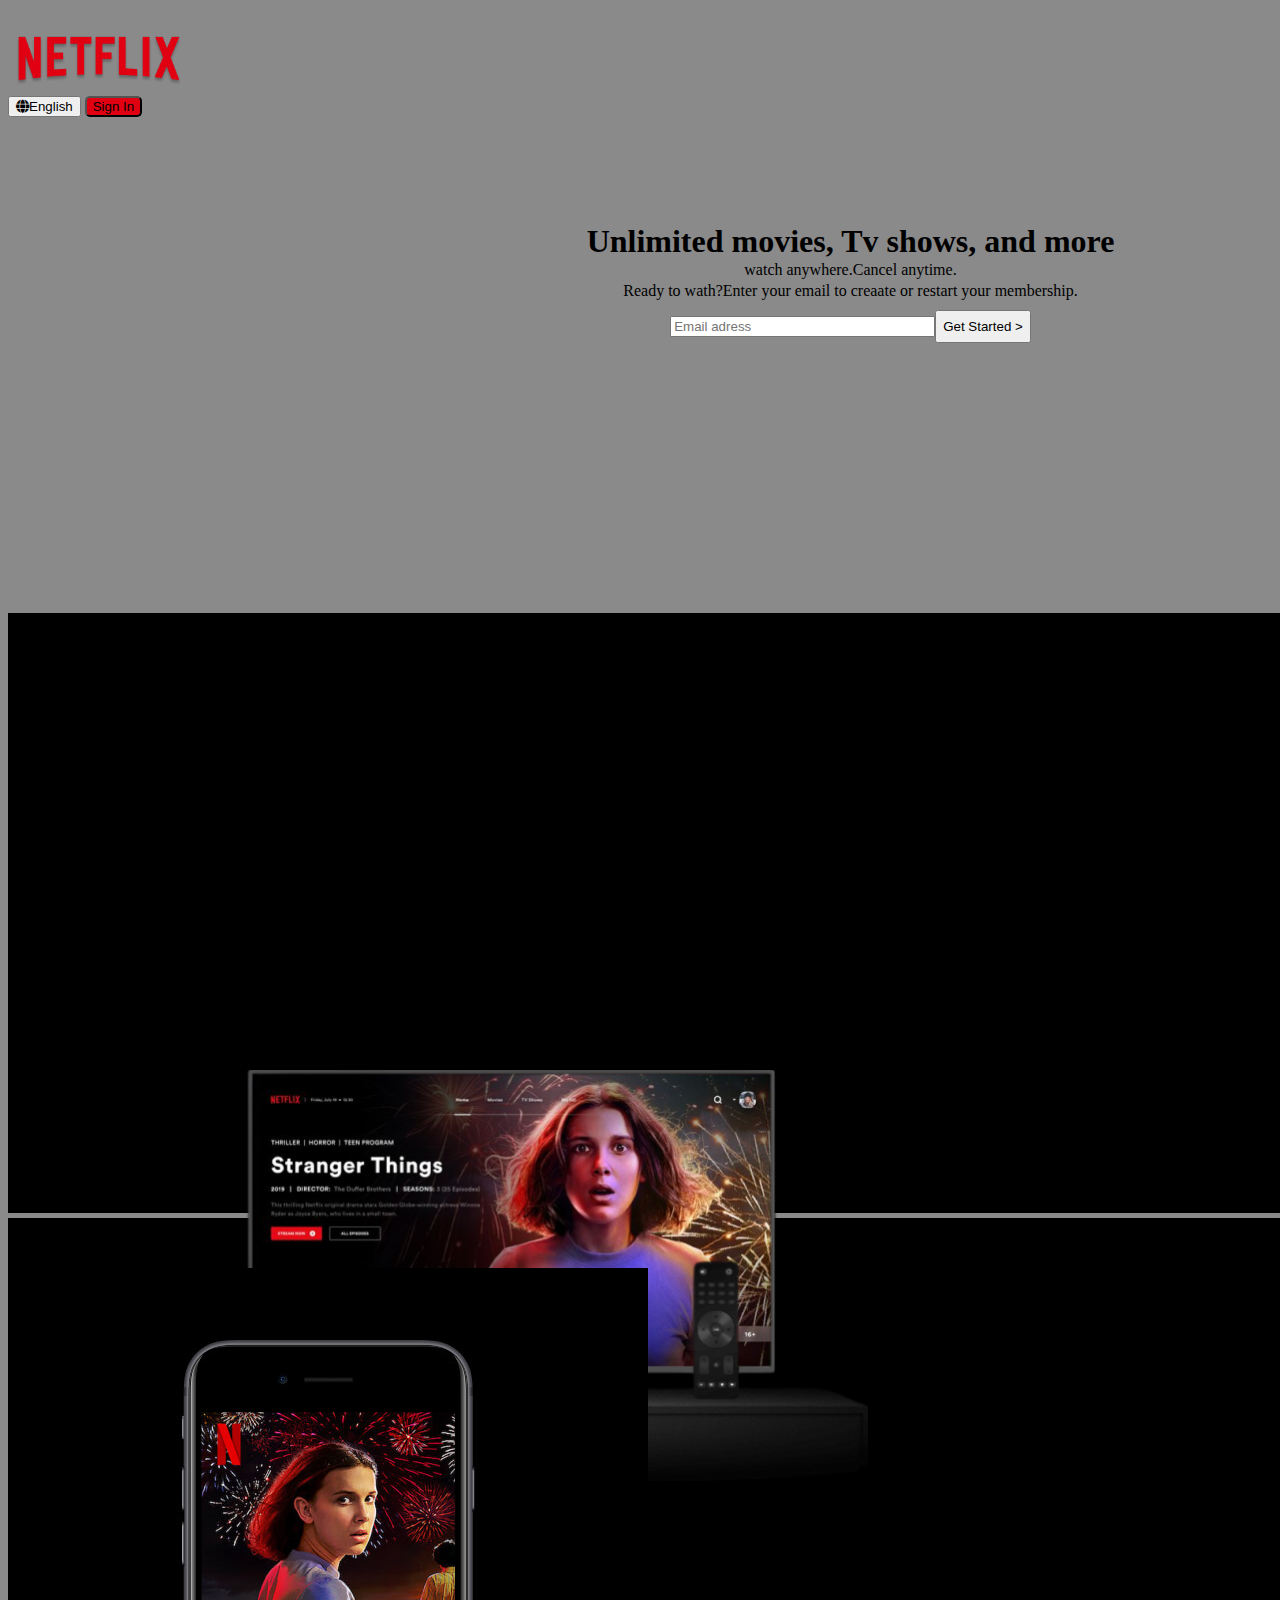
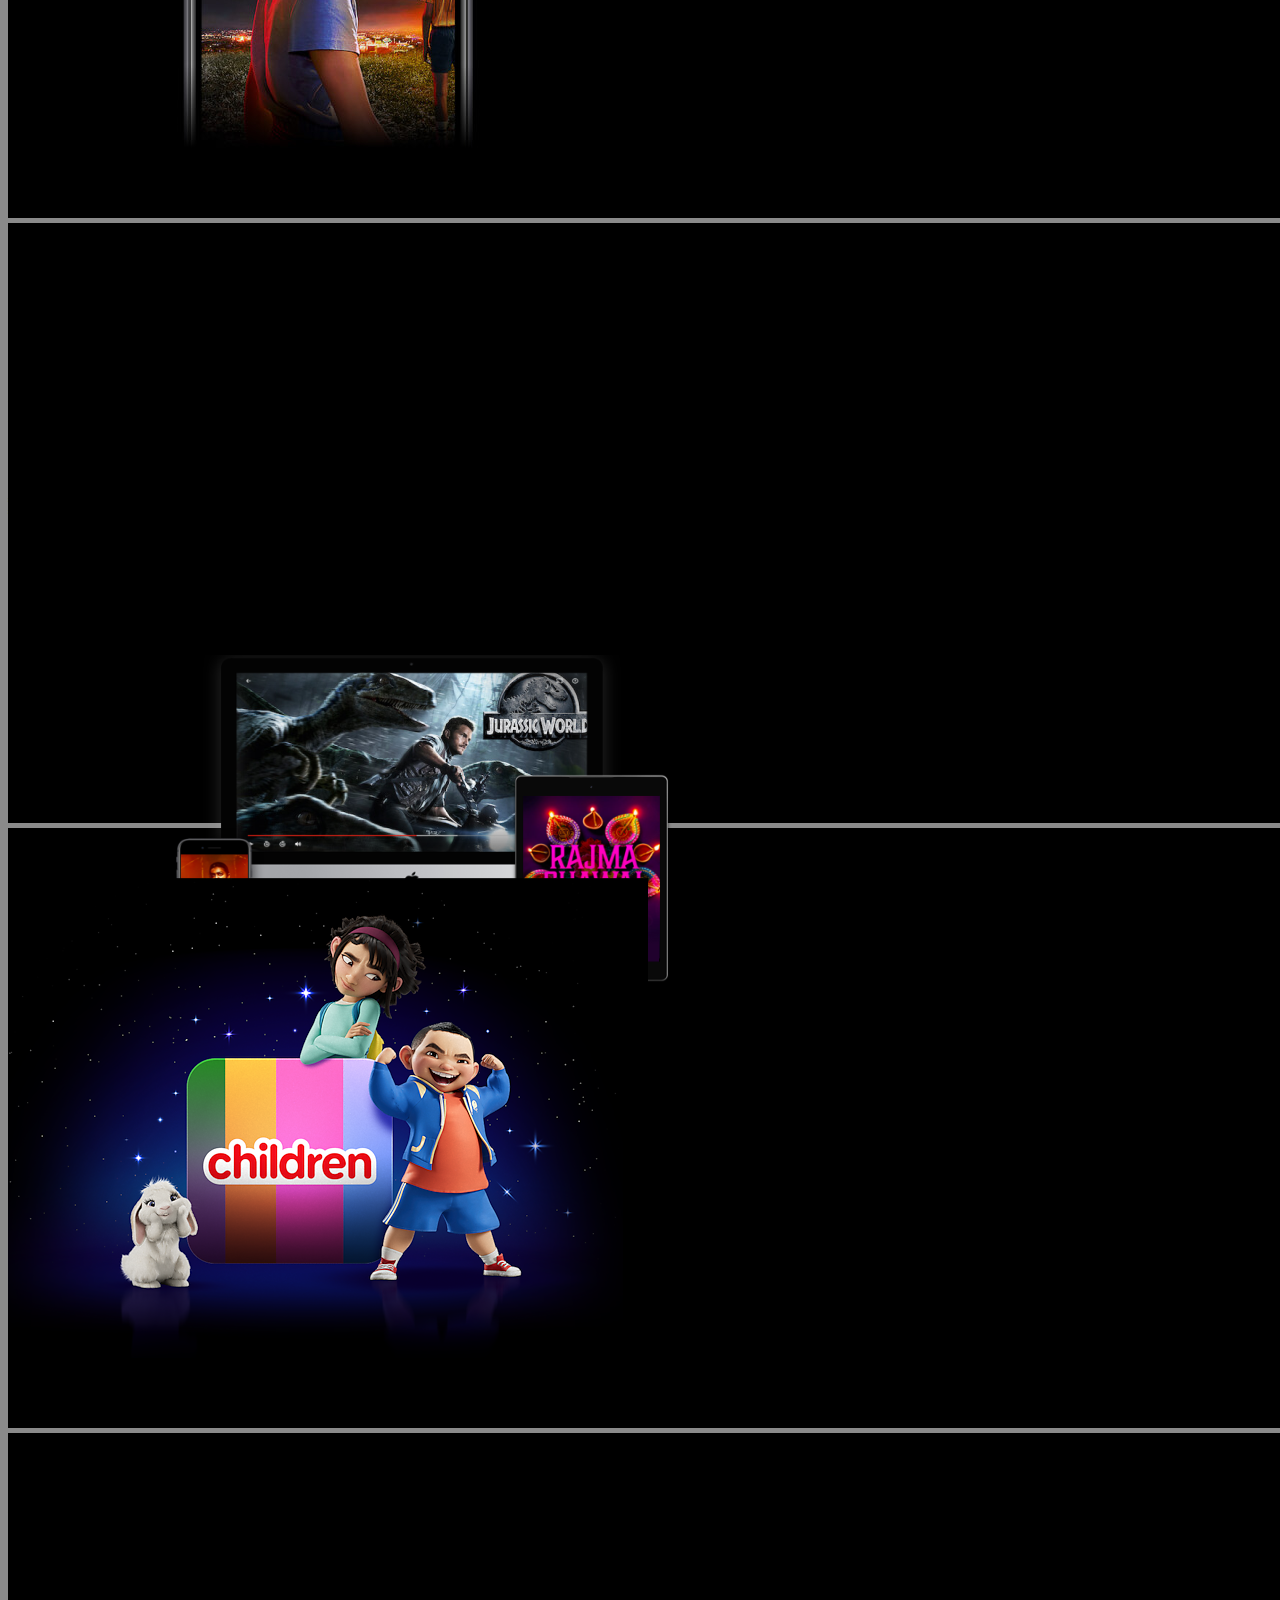
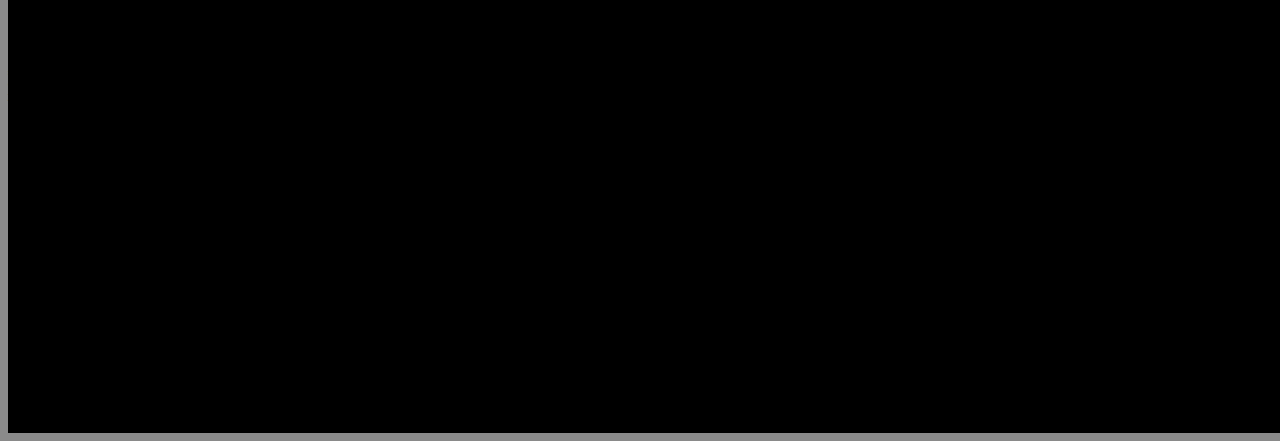
==== commit f5fa415e: "cinflits resolved" ====
--- a/index.html
+++ b/index.html
@@ -13,11 +13,11 @@
     <div class="bg-img layer";>
     <nav class="d-flex justify-content-around align-items-center" style="padding-top: 20px;">
         <div class="logo " onmousedown="">
-            <img src="/ProjectNetflix/assets/pngwing 1.png" alt="netflix">
+            <img src="/assets/pngwing 1.png" alt="netflix">
         </div>
     <div>
     <button class="b-eng fw-bold"><i class="fas fa-globe text-white p-1"></i>English</button>
-    <button href="button"  class=" b-sign text-white ">Sign In</button>
+    <button href="/pages/sign.html"  class=" b-sign text-white ">Sign In</button>
      </div>
    </nav>
     <div style="margin-top: 120px;">
@@ -44,14 +44,14 @@
     <h6 class="text-white"> Apple Tv, Blu-ray players and more.</h6>
     </div>
     <div  style="padding-left: 150px;padding-top: 100px;">
-    <img src="/ProjectNetflix/assets/tv.png" alt="">
+    <img src="/assets/tv.png" alt="">
     </div>
  </div>
 </div>
 <div class="layer" style="background: #000;border-bottom: darkgray; margin-top: 5px;">
   <div class="d-flex justify-content-around">
     <div style="padding-right: 50px;padding-top: 50px;">
-      <img src="/ProjectNetflix/assets/image 2.png" alt="">
+      <img src="/assets/image 2.png" alt="">
       </div>
     <div  style="padding-right: 100px;padding-top: 220px;">
     <h1 class="text-white">Download your shows <div ..=".."></div> to watch offline</h1>
@@ -66,14 +66,14 @@
     <h6 class="text-white" style=" white-space:nowrap;">stream unlimited movies and tv shows on your <div ..=".."></div>phone, tablet, laptop,andTV.</h6>
     </div>
     <div  style="padding-left: 150px;padding-top: 100px;">
-    <img src="/ProjectNetflix/assets/tv2.png" alt="">
+    <img src="/assets/tv2.png" alt="">
     </div>
  </div>
 </div>
 <div class="layer" style="background: #000;border-bottom: darkgray; margin-top: 5px;">
   <div class="d-flex justify-content-around">
     <div style="padding-right: 50px;padding-top: 50px;">
-      <img src="/ProjectNetflix/assets/children.png" alt="">
+      <img src="/assets/children.png" alt="">
       </div>
     <div  style="padding-right: 100px;padding-top: 220px;">
     <h1 class="text-white">create profiles for kids</h1>
@@ -84,6 +84,7 @@
 <div class="layer" style="background: #000;border-bottom: darkgray; margin-top: 5px;">
   <div class="d-flex justify-content-center">
     <div class="text-white" style="padding-top: 50px;"><h1>Frequently Asked Questions</h1></div>
+    
       
  </div>
 </div>
--- a/style/style.css
+++ b/style/style.css
@@ -36,4 +36,107 @@
 .dflex{
   display: flex;
   justify-content: center;
+}
+
+.layer-Sign{
+  width: 1700px;
+  height: 800px;
+  top: -2750px;
+  left: -1030px;
+  }
+.sign-c {
+  position: absolute;
+  left: 50%;
+  top: 50%;
+  border-radius: 4px;
+  padding: 70px;
+  width: 450px;
+  transform: translate(-50%, -50%);
+  background: rgba(0, 0, 0, .75);
+}
+.h2{
+  color: #fff;
+  font-size: 2rem;
+}
+.sign-c form {
+  margin: 25px 0 65px;
+}
+form .pass-c {
+  height: 50px;
+  position: relative;
+  margin-bottom: 16px;
+}
+.pass-c input {
+  height: 100%;
+  width: 100%;
+  background: #f2eeee;
+  border: none;
+  outline: none;
+  border-radius: 4px;
+  font-size: 1rem;
+  padding: 0 20px;
+}
+.pass-c input{
+  background:#d9d9d9 ;
+  padding: 16px 20px 0;
+}
+.pass-c label {
+  position: absolute;
+  left: 20px;
+  top: 50%;
+  transform: translateY(-50%);
+  font-size: 1rem;
+  pointer-events: none;
+  color: #030303;
+  transition: all 0.1s ease;
+}
+.pass-c input:is(:focus, :valid)~label {
+  font-size: 0.75rem;
+  transform: translateY(-130%);
+}
+form button {
+  width: 100%;
+  padding: 16px 0;
+  font-size: 1rem;
+  background: #e50914;
+  color: #fff;
+  font-weight: 500;
+  border-radius: 4px;
+  border: none;
+  outline: none;
+  margin: 25px 0 10px;
+  cursor: pointer;
+  transition: 0.1s ease;
+}
+form button {
+  background: #c40812;
+}
+
+.sign-c {
+  color: #fdfbfb;
+}
+.help {
+  display: flex;
+  justify-content: space-between;
+  font-size: 0.9rem;
+}
+.remember-me {
+  display: flex;
+  margin-right: 5px;
+  color: darkgrey;
+}
+@media (max-width: 740px) {
+  body::before {
+      display: none;
+  }
+
+
+  .sign-c {
+      width: 100%;
+      top: 43%;
+      margin: 25px 0 40px;
+      display: block;
+  margin-top: 15px;
+  text-decoration: none;
+  }
 }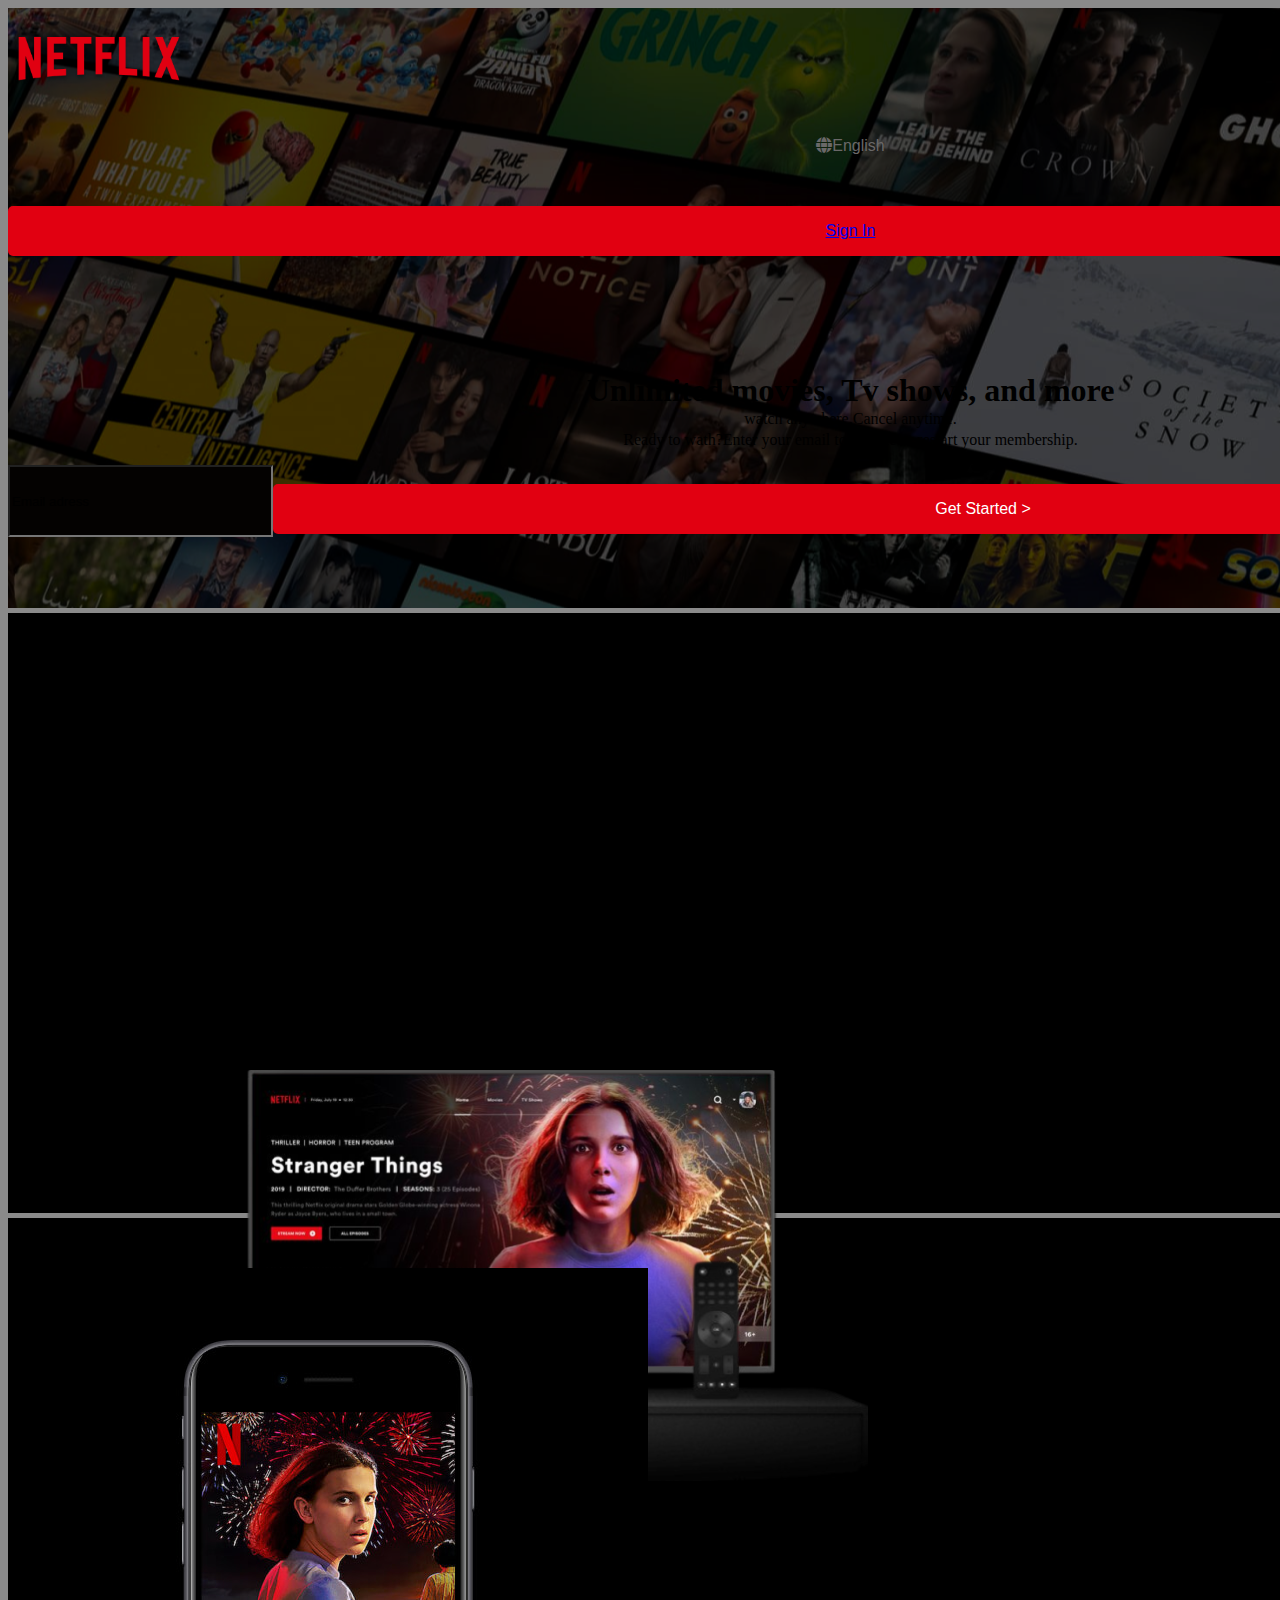
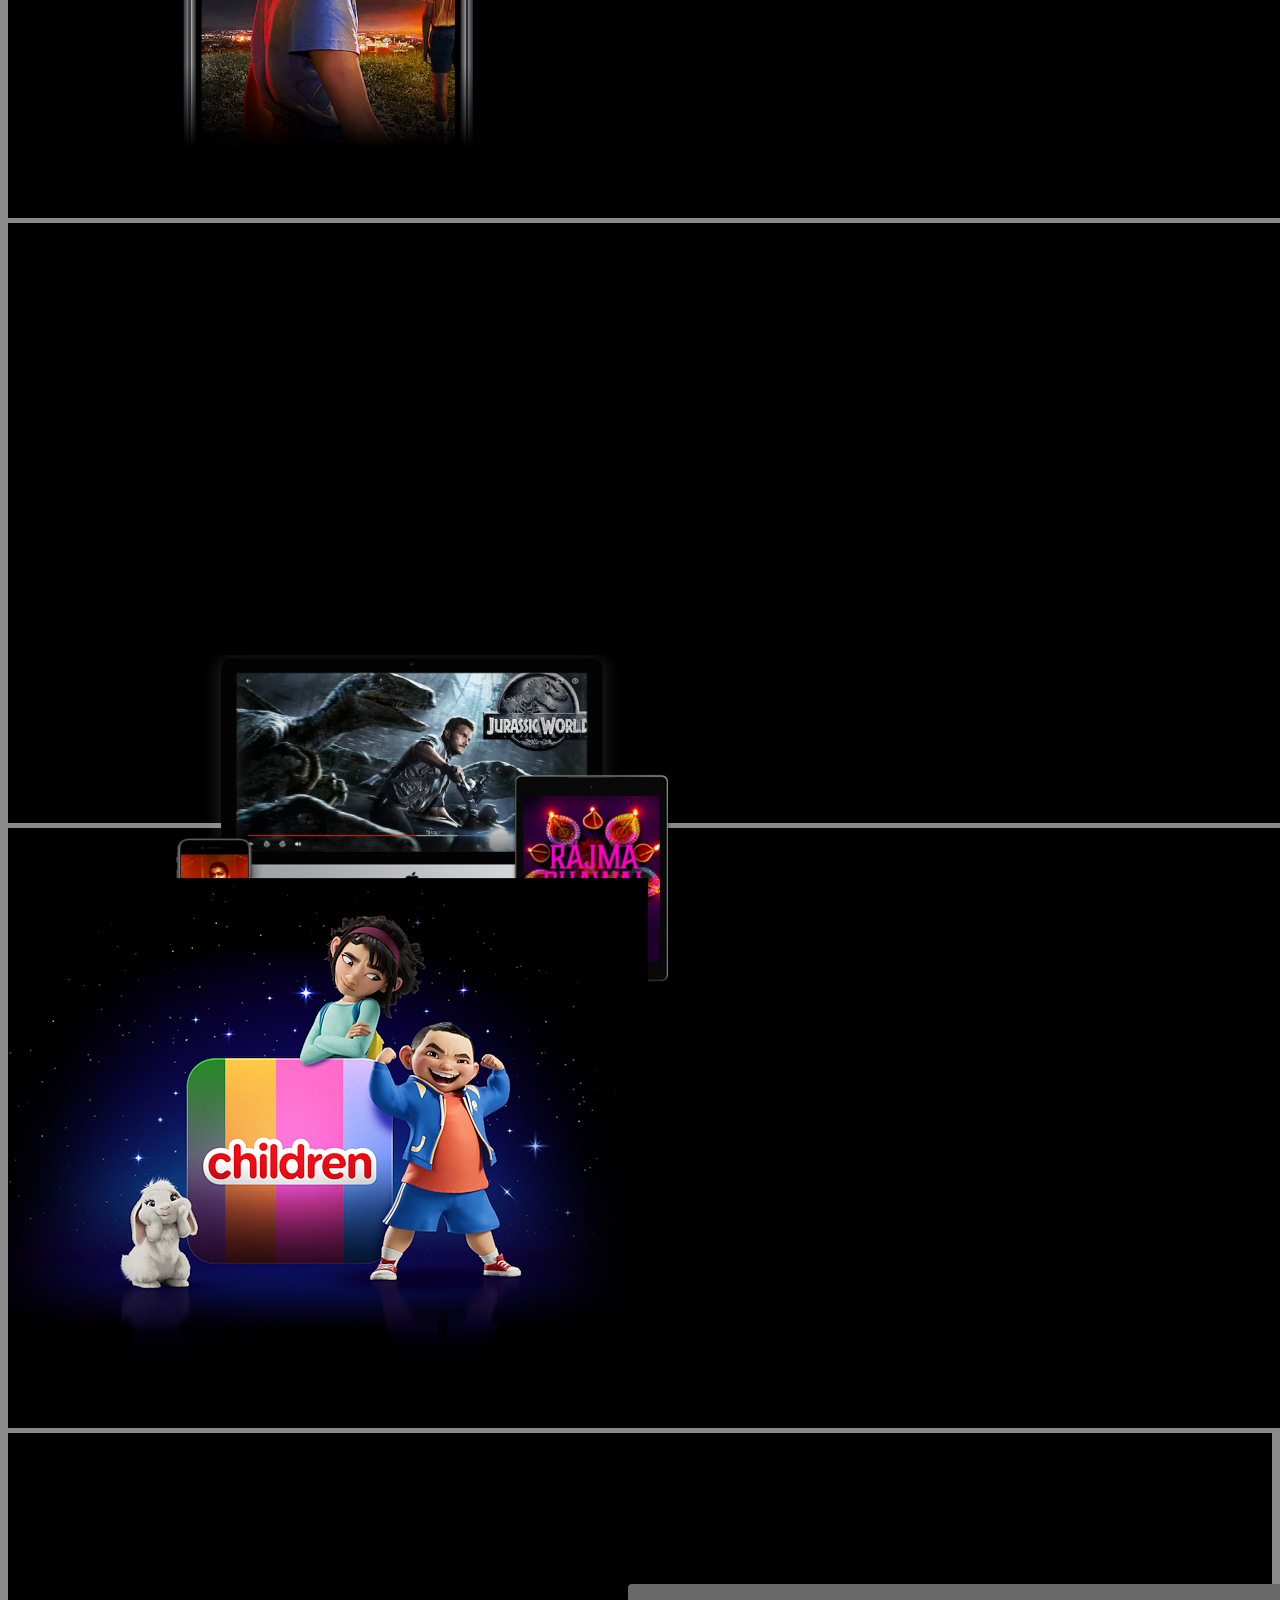
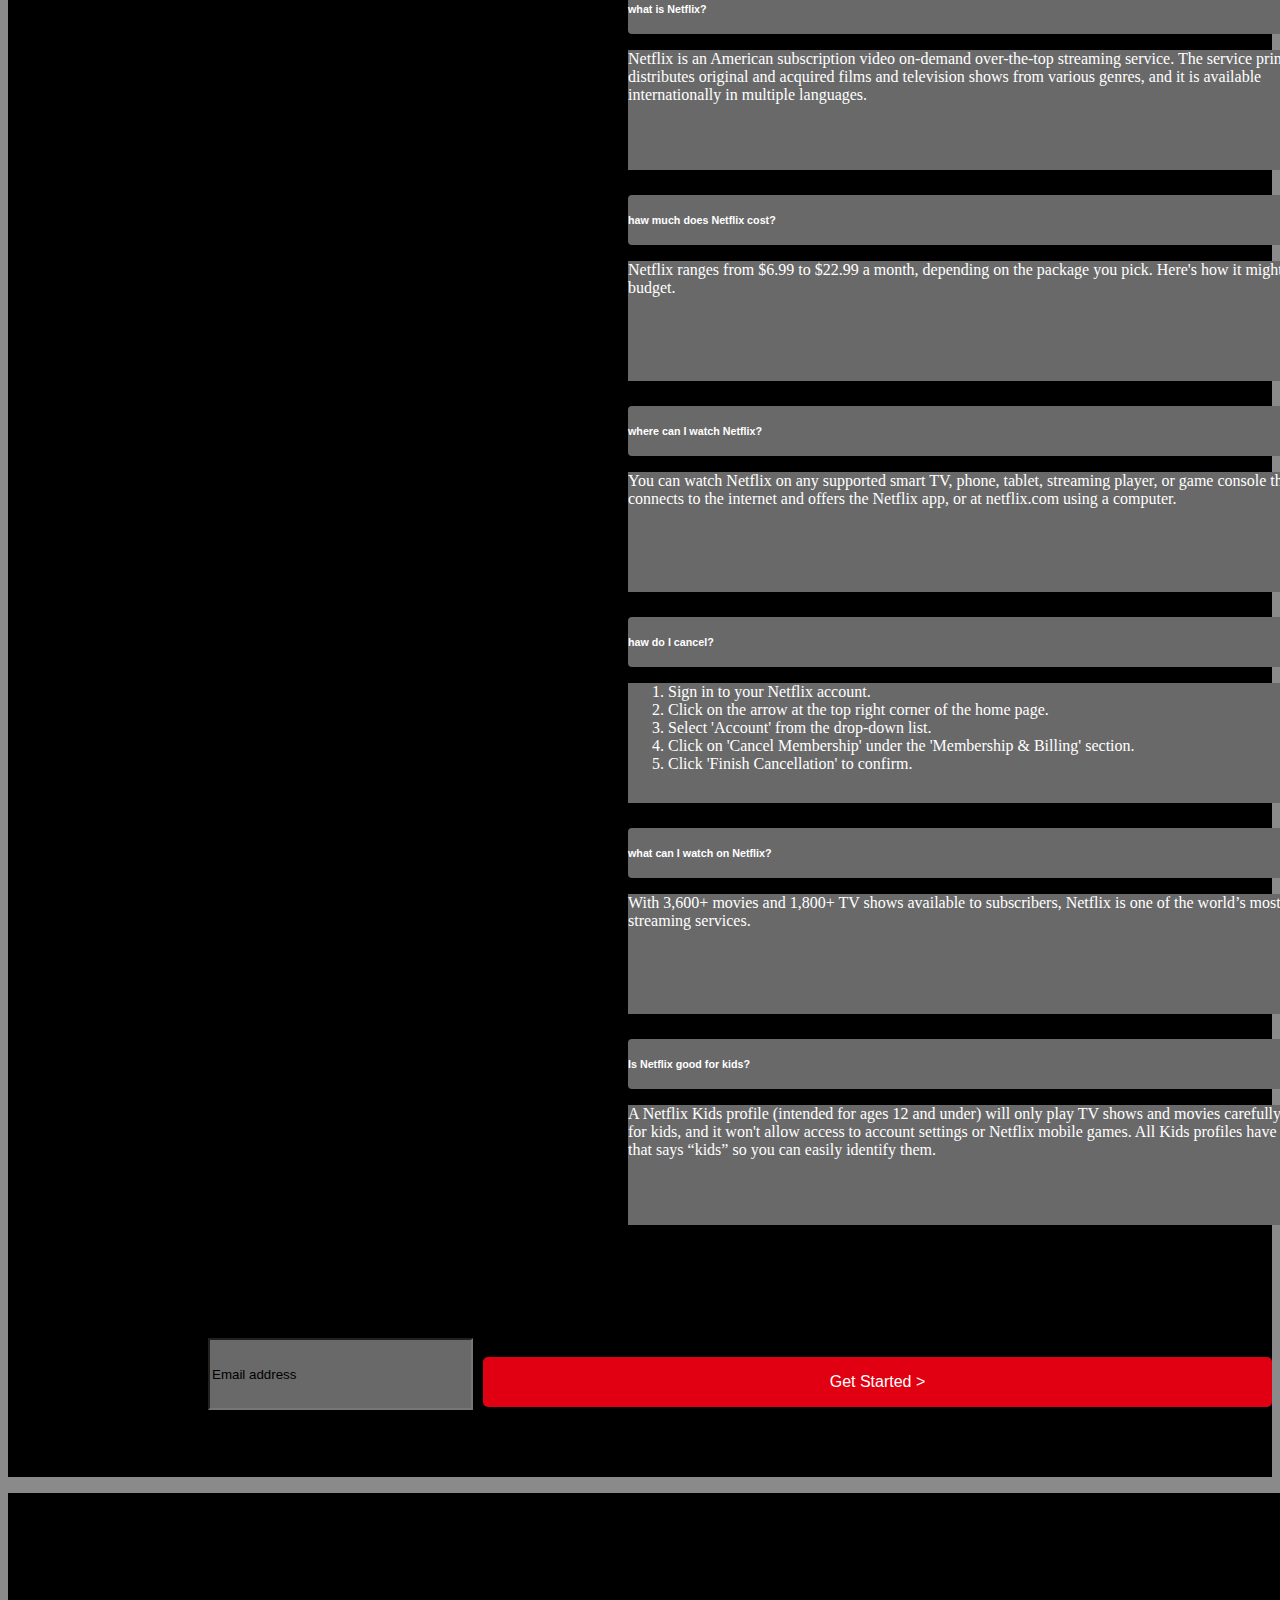
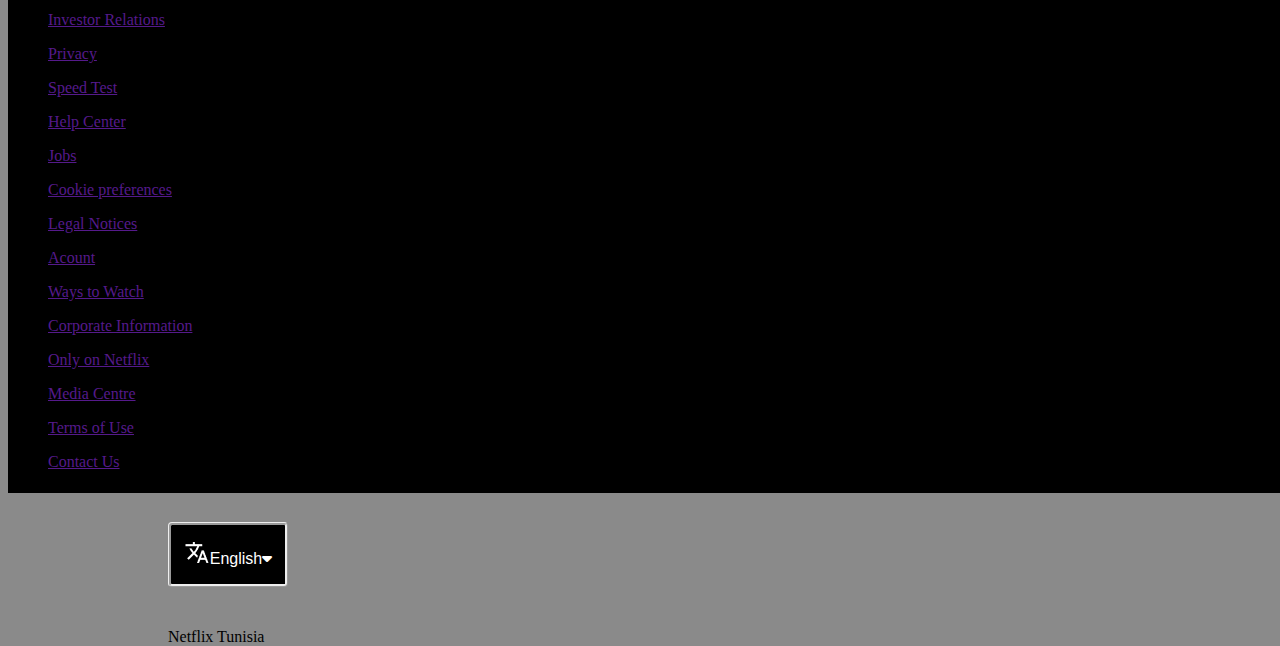
==== commit 5e07fdf1: "95%ofwork" ====
--- a/index.html
+++ b/index.html
@@ -17,7 +17,7 @@
         </div>
     <div>
     <button class="b-eng fw-bold"><i class="fas fa-globe text-white p-1"></i>English</button>
-    <button href="/pages/sign.html"  class=" b-sign text-white ">Sign In</button>
+    <button class="b-sign"><a href="/pages/sign.html"  class=" text-white ">Sign In</a></button>
      </div>
    </nav>
     <div style="margin-top: 120px;">
@@ -81,12 +81,87 @@
     </div>  
  </div>
 </div>
+<div style="background: #000;border-bottom: darkgray; margin-top: 5px;">
+  <div class="text-white">
+    <div style="padding-top: 50px; text-align:center ; padding-left: 150px;"><h3>Frequently Asked Questions</h3>
+     </div>
+      <div class="accordion-fac-list text-white ">
+            <button class="accordion" ><h6>what is Netflix?</h6> <i class="fa-solid fa-plus" style="text-align:right;"></i></button>
+          <div class="anser" >
+            <p>Netflix is an American subscription video on-demand over-the-top streaming service. The service primarily distributes original and acquired films and television shows from various genres, and it is available internationally in multiple languages.</p>
+          </div>
+              <button class="accordion"><h6>haw much does Netflix cost?</h6> <i class="fa-solid fa-plus" style="text-align:right;"></i></button>
+            <div class="anser">
+              <p>Netflix ranges from $6.99 to $22.99 a month, depending on the package you pick. Here's how it might fit your budget.</p>
+            </div>
+              <button class="accordion"><h6>where can I watch Netflix?</h6><i class="fa-solid fa-plus" style="text-align:right"></i></button>
+            <div class="anser">
+              <p>You can watch Netflix on any supported smart TV, phone, tablet, streaming player, or game console that connects to the internet and offers the Netflix app, or at netflix.com using a computer.</p>
+            </div>
+              <button class="accordion"><h6>haw do I cancel?</h6><i class="fa-solid fa-plus" style="text-align:right"></i></button>
+            <div class="anser">
+              <ol>
+                <li> Sign in to your Netflix account. </li>
+                <li>Click on the arrow at the top right corner of the home page.</li>
+                <li>Select 'Account' from the drop-down list.</li>
+                <li>Click on 'Cancel Membership' under the 'Membership & Billing' section.</li>
+                <li>Click 'Finish Cancellation' to confirm.</li>
+              </ol>
+            </div>
+              <button class="accordion"><h6>what can I watch on Netflix?</h6><i class="fa-solid fa-plus" style="text-align:right;"></i></button>
+            <div class="anser">
+              <p>With 3,600+ movies and 1,800+ TV shows available to subscribers, Netflix is one of the world’s most popular streaming services.</p>
+            </div>
+              <button class="accordion"><h6>Is Netflix good for kids?</h6> <i class="fa-solid fa-plus" style="text-align:right;"></i></button>
+            <div class="anser">
+              <p>A Netflix Kids profile (intended for ages 12 and under) will only play TV shows and movies carefully selected for kids, and it won't allow access to account settings or Netflix mobile games. All Kids profiles have an icon that says “kids” so you can easily identify them.</p>
+            </div>
+          </div>
+          <div style="padding-top: 30px; text-align:center ; padding-left: 220px;"><h6>Ready to watch? Enter your Email to create or restart your membership. </h6>
+          </div>
+          <div class="dflex" style="padding-bottom:60px; padding-left: 200px; padding-top: 15px;">
+            <input class="mail" type="email"; id="email1"; pattern=".+@example\.com"; size="30" placeholder="Email address" ; required/>
+        <button class="get button p-1" type="button" > Get Started > </button>
+          </div>
+    </div>    
+</div>
+</div>
 <div class="layer" style="background: #000;border-bottom: darkgray; margin-top: 5px;">
-  <div class="d-flex justify-content-center">
-    <div class="text-white" style="padding-top: 50px;"><h1>Frequently Asked Questions</h1></div>
+  <p class="text-white" style="padding-top: 50px; padding-left: 160px;">Questions? Call 000-800-919-1694</p>
+  <div class="d-flex justify-content-around">
+    <div > 
+        <ul><a class="text-white">FAQ</a></ul>
+        <ul><a class="text-white" href="">Investor Relations</a></ul>
+        <ul><a class="text-white" href="">Privacy</a></ul>
+        <ul><a class="text-white" href="">Speed Test</a></ul>
+    </div>
+    <div>
+
+        <ul><a class="text-white" href="">Help Center</a></ul>
+        <ul><a class="text-white" href="">Jobs</a></ul>
+        <ul><a class="text-white" href="">Cookie preferences</a></ul>
+        <ul><a class="text-white" href="">Legal Notices</a></ul>
+
+    </div>
+    <div>
+
+      <ul><a class="text-white" href="">Acount</a></ul>
+      <ul><a class="text-white" href="">Ways to Watch</a></ul>
+      <ul><a class="text-white" href="">Corporate Information</a></ul>
+      <ul><a class="text-white" href="">Only on Netflix</a></ul>
     
-      
+  </div>
+  <div>
+ 
+    <ul><a class="text-white" href="">Media Centre</a></ul>
+    <ul><a class="text-white" href="">Terms of Use</a></ul>
+    <ul><a class="text-white" href="">Contact Us</a></ul>
+
+</div>
  </div>
+<div style="padding-top: 10px; padding-left: 160px;">
+ <button class="text-white" style="background: #000;border-style: ridge ; width: 120px;"><img src="/assets/image (5) 1.png" alt="">English<i class="fa-solid fa-caret-down p-2"></i></button>
+ <p class="text-white" style="padding-top: 15px;">Netflix Tunisia</p>
 </div>
 </div>
 <script src="/javascript/main.js"></script>
--- a/style/style.css
+++ b/style/style.css
@@ -1,6 +1,3 @@
-.Playbtn{
-    margin-bottom: 0 !important;
-    white-space:nowrap ;}
 @import url(/ProjectNetflix/style/color.css);
 @import url(/ProjectNetflix/style/dimension.css);
 @import url(/ProjectNetflix/style/text.css);
@@ -39,19 +36,18 @@
 }
 
 .layer-Sign{
-  width: 1700px;
-  height: 800px;
+  width: 1600px;
+  height: 650px;
   top: -2750px;
   left: -1030px;
   }
 .sign-c {
-  position: absolute;
   left: 50%;
   top: 50%;
   border-radius: 4px;
   padding: 70px;
   width: 450px;
-  transform: translate(-50%, -50%);
+  /* transform: translate(-50%, -50%); */
   background: rgba(0, 0, 0, .75);
 }
 .h2{
@@ -59,9 +55,9 @@
   font-size: 2rem;
 }
 .sign-c form {
-  margin: 25px 0 65px;
+  margin: 25px 0 70px;
 }
-form .pass-c {
+ .pass-c {
   height: 50px;
   position: relative;
   margin-bottom: 16px;
@@ -76,10 +72,7 @@
   font-size: 1rem;
   padding: 0 20px;
 }
-.pass-c input{
-  background:#d9d9d9 ;
-  padding: 16px 20px 0;
-}
+
 .pass-c label {
   position: absolute;
   left: 20px;
@@ -90,17 +83,13 @@
   color: #030303;
   transition: all 0.1s ease;
 }
-.pass-c input:is(:focus, :valid)~label {
-  font-size: 0.75rem;
-  transform: translateY(-130%);
-}
-form button {
+
+ button {
   width: 100%;
   padding: 16px 0;
   font-size: 1rem;
   background: #e50914;
   color: #fff;
-  font-weight: 500;
   border-radius: 4px;
   border: none;
   outline: none;
@@ -108,7 +97,7 @@
   cursor: pointer;
   transition: 0.1s ease;
 }
-form button {
+ button {
   background: #c40812;
 }
 
@@ -125,18 +114,69 @@
   margin-right: 5px;
   color: darkgrey;
 }
-@media (max-width: 740px) {
-  body::before {
-      display: none;
-  }
+ 
+.accordion-button {
+  background: #696969;
+   
+}
 
+.accordion-fac-list{
 
-  .sign-c {
-      width: 100%;
-      top: 43%;
-      margin: 25px 0 40px;
-      display: block;
-  margin-top: 15px;
+ justify-content: center;
+  display: block;
+  margin-top: 60px;
+  margin-left: 620px;
+
+}
+.accordion{
+  text-align: left;
+  display: flex;
+  justify-content: space-between;
+  color: #fff;
+  white-space: nowrap;
+  background: #696969;
+  width: 80vh; 
+  height:50px;
+  align-items: center;
+
+}
+.anser{
+  background: #696969; 
+  color: #fff;
+   width: 80vh;
+   height:120px;
+   margin-top: 2px;
+}
+.get{
+height:50px ;
+margin-left: 10px;
+}
+.mail{
+  background: #696969;
+
+}
+::placeholder{
+  color: #000;
+}
+.link{
   text-decoration: none;
-  }
+  color: #696969;
+}
+.Call-Us{
+  color: #696969;
+  padding-top: 50px; 
+  padding-left: 170px;
+}
+.footer{
+  height: 300px;
+   background: transparent;
+    background-color: #000;
+}
+
+.list li.valid i{
+  font: size 1.2rem;
+  color:#aaa;
+}
+.list li.valid span {
+  color: #e10011;
 }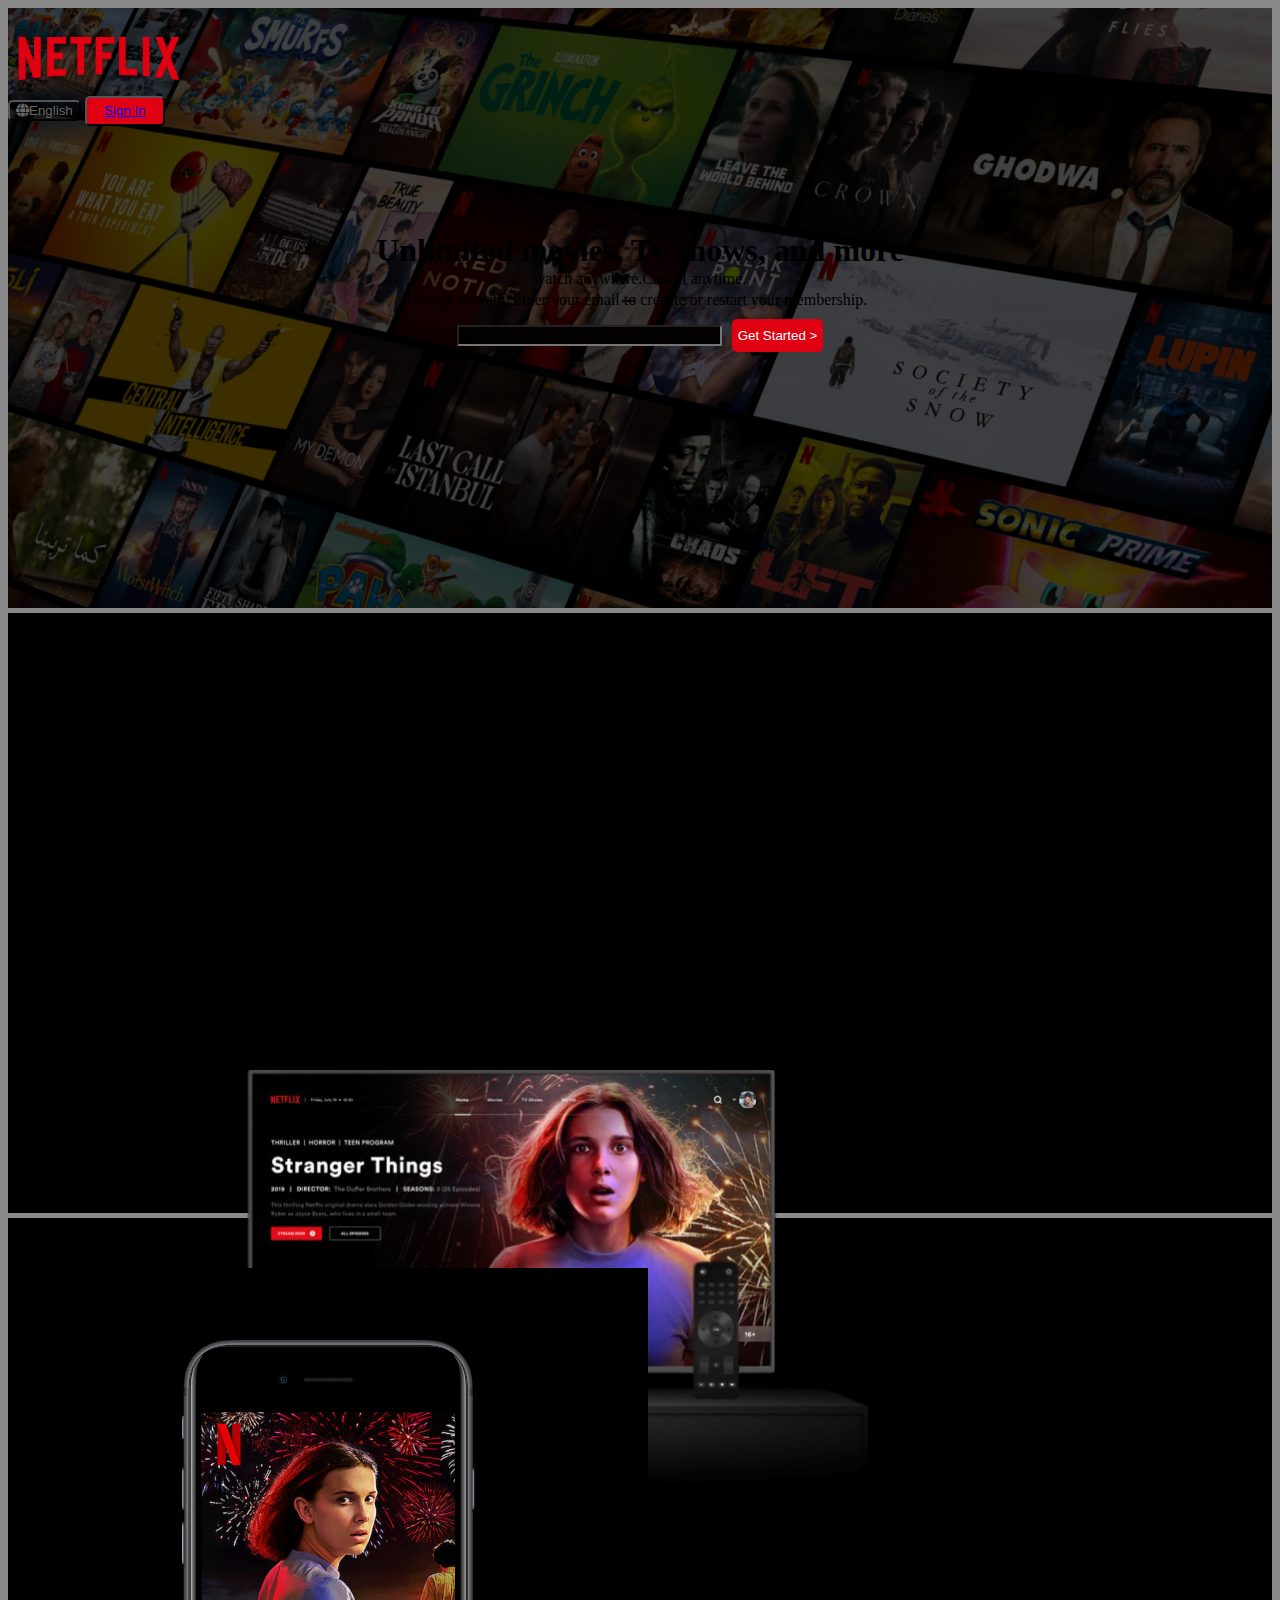
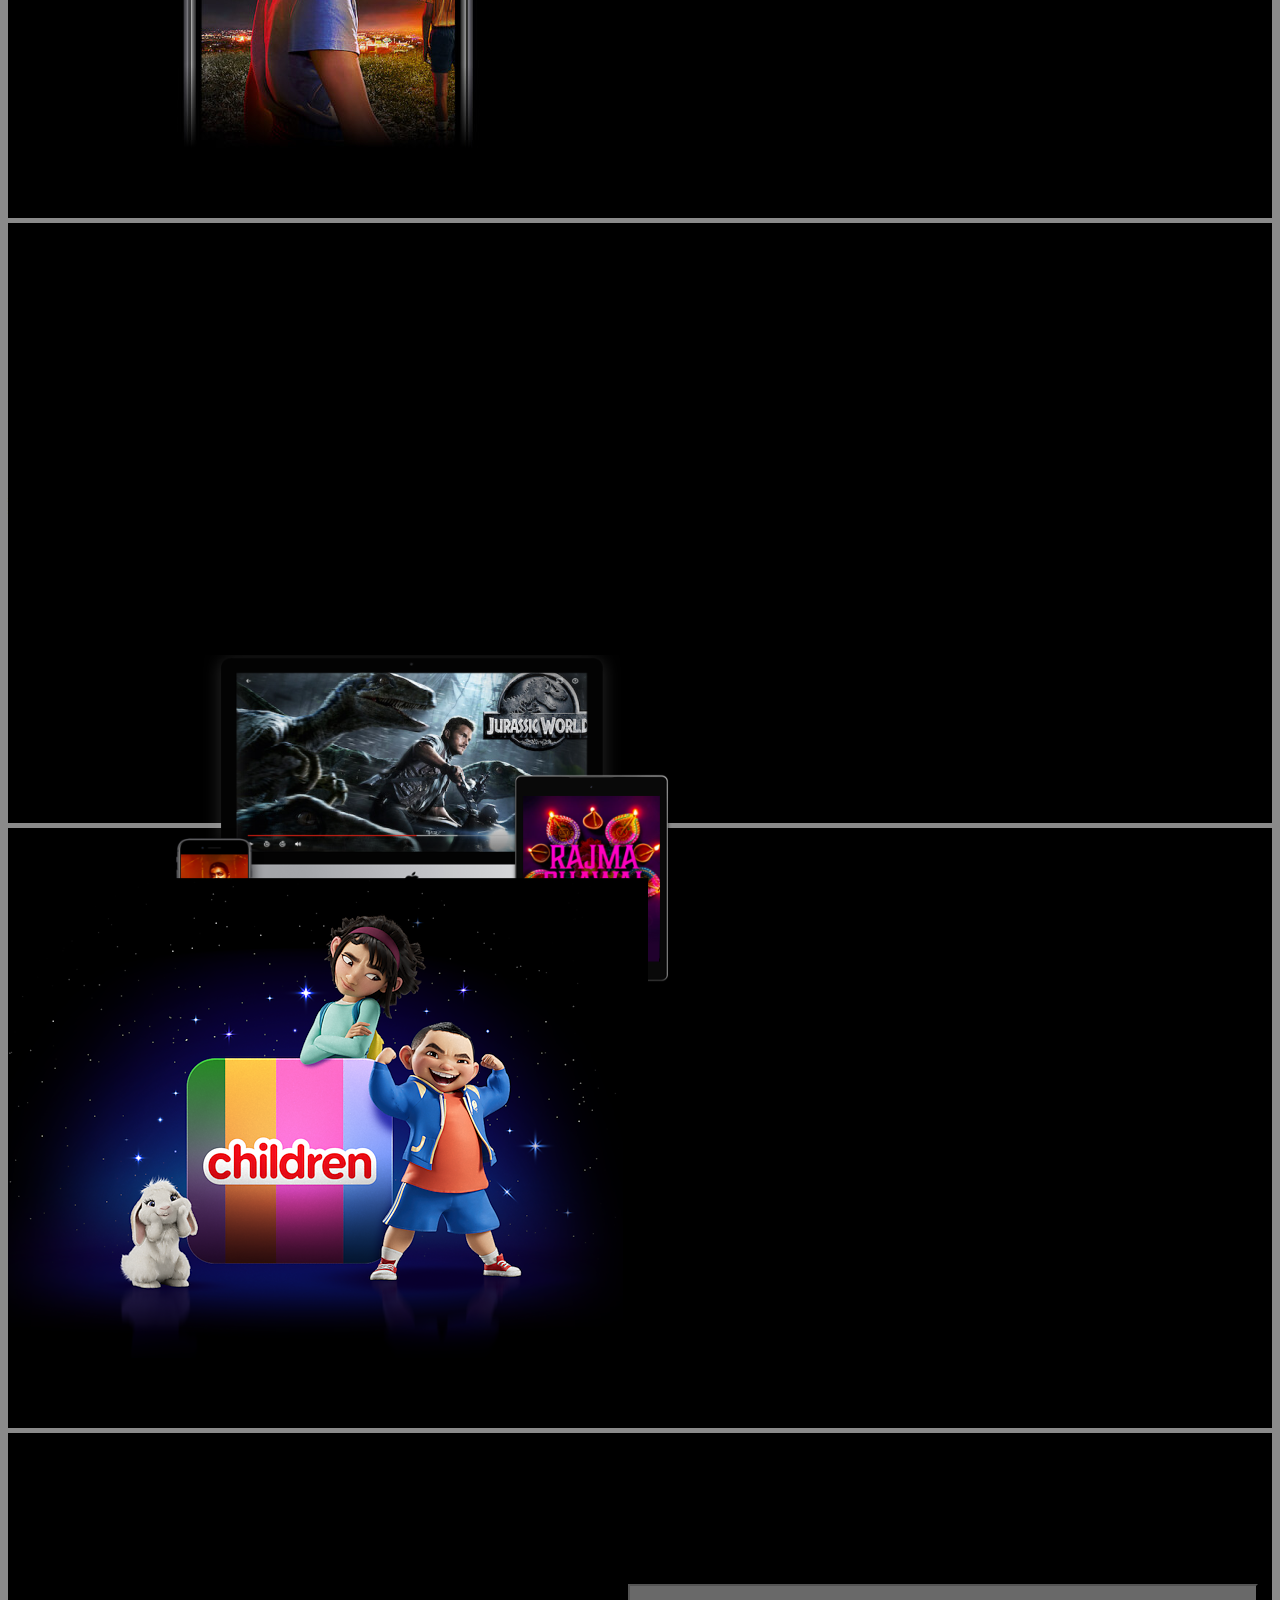
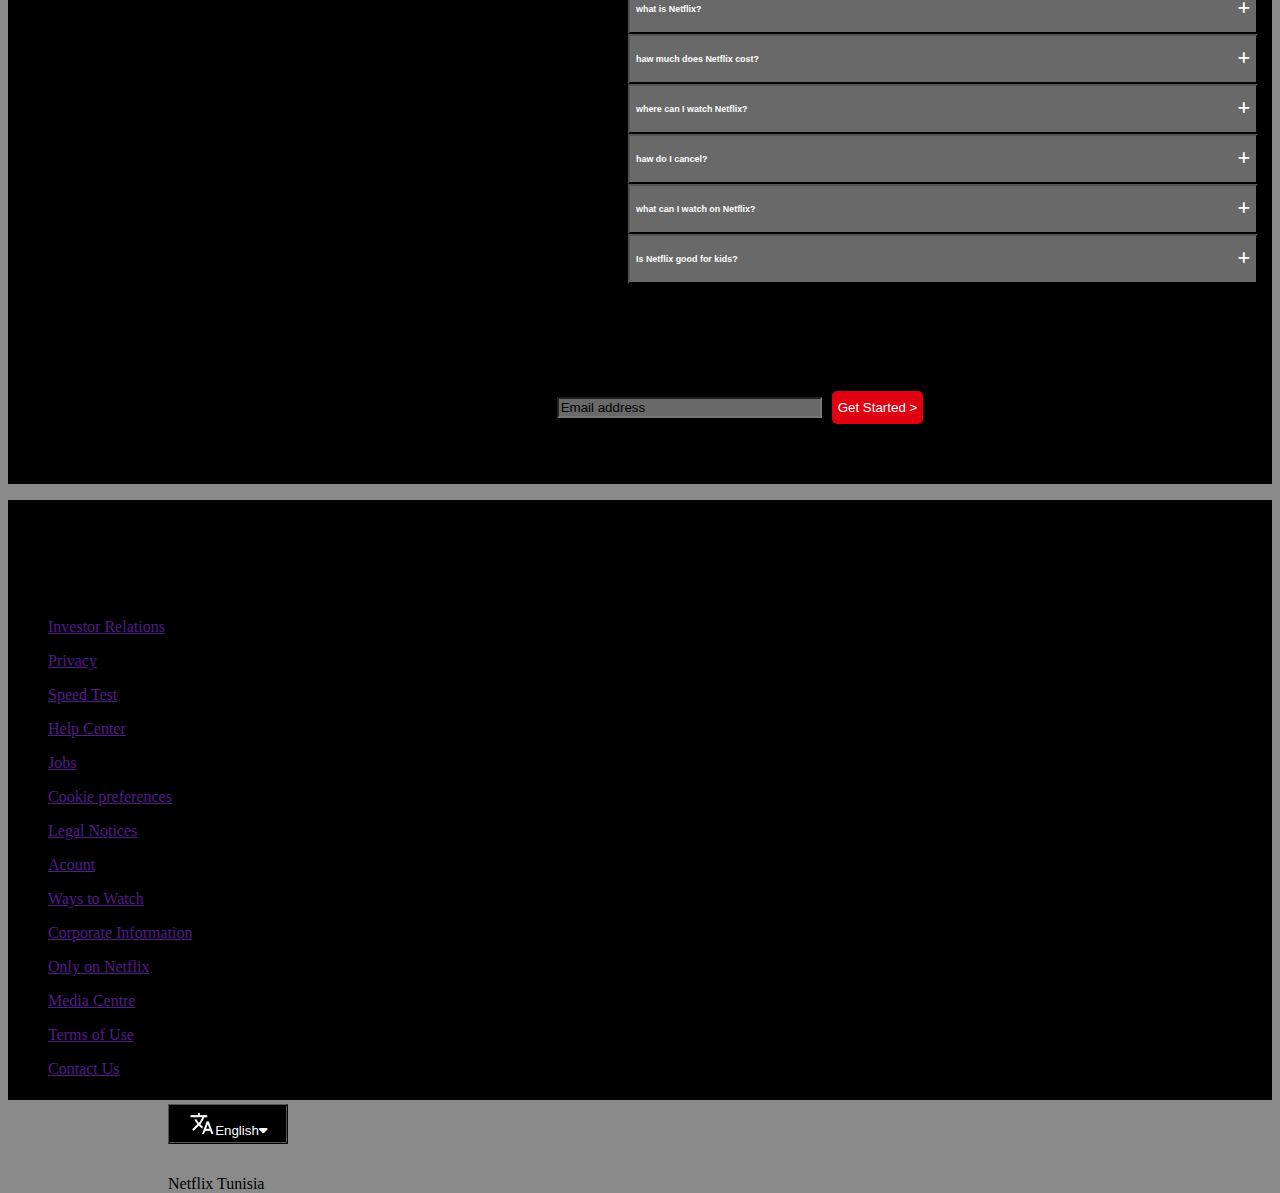
==== commit 1190b5a2: "100%work" ====
--- a/index.html
+++ b/index.html
@@ -31,8 +31,8 @@
    </div>
 </div>
   <div class="dflex">
-    <input class="Position-mail" type="email"; id="email"; pattern=".+@example\.com"; size="30" placeholder="Email adress"; required/>
-<button class="favorite styled button p-1" type="button" > Get Started > </button>
+    <input class="Position-mail p-1 " type="email"; id="email"; pattern=".+@example\.com"; size="30" placeholder="Email adress"; required/>
+<button class="button-get-start" style="margin-left:10px ;" > Get Started > </button>
   </div>
 </div>
    </div> 
@@ -82,50 +82,49 @@
  </div>
 </div>
 <div style="background: #000;border-bottom: darkgray; margin-top: 5px;">
-  <div class="text-white">
-    <div style="padding-top: 50px; text-align:center ; padding-left: 150px;"><h3>Frequently Asked Questions</h3>
-     </div>
-      <div class="accordion-fac-list text-white ">
-            <button class="accordion" ><h6>what is Netflix?</h6> <i class="fa-solid fa-plus" style="text-align:right;"></i></button>
-          <div class="anser" >
-            <p>Netflix is an American subscription video on-demand over-the-top streaming service. The service primarily distributes original and acquired films and television shows from various genres, and it is available internationally in multiple languages.</p>
+  <div class="text-white" style="padding-top: 50px; text-align:center ; padding-left: 150px;"><h3>Frequently Asked Questions</h3>
+   </div>
+    <div class="accordion-fac-list">
+          <button class="accordion" ><h6>what is Netflix?</h6> <i class="fa-solid fa-plus" style="text-align:right;"></i></button>
+        <div class="anser" style="display:none" >
+          <p>Netflix is an American subscription video on-demand over-the-top streaming service. The service primarily distributes original and acquired films and television shows from various genres, and it is available internationally in multiple languages.</p>
+        </div>
+            <button class="accordion"><h6>haw much does Netflix cost?</h6> <i class="fa-solid fa-plus" style="text-align:right;"></i></button>
+          <div class="anser" style="display:none">
+            <p>Netflix ranges from $6.99 to $22.99 a month, depending on the package you pick. Here's how it might fit your budget.</p>
           </div>
-              <button class="accordion"><h6>haw much does Netflix cost?</h6> <i class="fa-solid fa-plus" style="text-align:right;"></i></button>
-            <div class="anser">
-              <p>Netflix ranges from $6.99 to $22.99 a month, depending on the package you pick. Here's how it might fit your budget.</p>
-            </div>
-              <button class="accordion"><h6>where can I watch Netflix?</h6><i class="fa-solid fa-plus" style="text-align:right"></i></button>
-            <div class="anser">
-              <p>You can watch Netflix on any supported smart TV, phone, tablet, streaming player, or game console that connects to the internet and offers the Netflix app, or at netflix.com using a computer.</p>
-            </div>
-              <button class="accordion"><h6>haw do I cancel?</h6><i class="fa-solid fa-plus" style="text-align:right"></i></button>
-            <div class="anser">
-              <ol>
-                <li> Sign in to your Netflix account. </li>
-                <li>Click on the arrow at the top right corner of the home page.</li>
-                <li>Select 'Account' from the drop-down list.</li>
-                <li>Click on 'Cancel Membership' under the 'Membership & Billing' section.</li>
-                <li>Click 'Finish Cancellation' to confirm.</li>
-              </ol>
-            </div>
-              <button class="accordion"><h6>what can I watch on Netflix?</h6><i class="fa-solid fa-plus" style="text-align:right;"></i></button>
-            <div class="anser">
-              <p>With 3,600+ movies and 1,800+ TV shows available to subscribers, Netflix is one of the world’s most popular streaming services.</p>
-            </div>
-              <button class="accordion"><h6>Is Netflix good for kids?</h6> <i class="fa-solid fa-plus" style="text-align:right;"></i></button>
-            <div class="anser">
-              <p>A Netflix Kids profile (intended for ages 12 and under) will only play TV shows and movies carefully selected for kids, and it won't allow access to account settings or Netflix mobile games. All Kids profiles have an icon that says “kids” so you can easily identify them.</p>
-            </div>
+            <button class="accordion"><h6>where can I watch Netflix?</h6><i class="fa-solid fa-plus" style="text-align:right"></i></button>
+          <div class="anser" style="display:none">
+            <p>You can watch Netflix on any supported smart TV, phone, tablet, streaming player, or game console that connects to the internet and offers the Netflix app, or at netflix.com using a computer.</p>
           </div>
-          <div style="padding-top: 30px; text-align:center ; padding-left: 220px;"><h6>Ready to watch? Enter your Email to create or restart your membership. </h6>
+            <button class="accordion"><h6>haw do I cancel?</h6><i class="fa-solid fa-plus" style="text-align:right"></i></button>
+          <div class="anser" style="display:none">
+            <ol>
+              <li> Sign in to your Netflix account. </li>
+              <li>Click on the arrow at the top right corner of the home page.</li>
+              <li>Select 'Account' from the drop-down list.</li>
+              <li>Click on 'Cancel Membership' under the 'Membership & Billing' section.</li>
+              <li>Click 'Finish Cancellation' to confirm.</li>
+            </ol>
           </div>
-          <div class="dflex" style="padding-bottom:60px; padding-left: 200px; padding-top: 15px;">
-            <input class="mail" type="email"; id="email1"; pattern=".+@example\.com"; size="30" placeholder="Email address" ; required/>
-        <button class="get button p-1" type="button" > Get Started > </button>
+            <button class="accordion"><h6>what can I watch on Netflix?</h6><i class="fa-solid fa-plus" style="text-align:right;"></i></button>
+          <div class="anser" style="display:none">
+            <p>With 3,600+ movies and 1,800+ TV shows available to subscribers, Netflix is one of the world’s most popular streaming services.</p>
           </div>
-    </div>    
+            <button class="accordion"><h6>Is Netflix good for kids?</h6> <i class="fa-solid fa-plus" style="text-align:right;"></i></button>
+          <div class="anser" style="display:none">
+            <p>A Netflix Kids profile (intended for ages 12 and under) will only play TV shows and movies carefully selected for kids, and it won't allow access to account settings or Netflix mobile games. All Kids profiles have an icon that says “kids” so you can easily identify them.</p>
+          </div>
+      </div>
+        <div class="text-white" style="padding-top: 30px; text-align:center ; padding-left: 220px;"><h6>Ready to watch? Enter your Email to create or restart your membership. </h6>
+        </div>
+        <div class="dflex" style="padding-bottom:60px; padding-left: 200px; padding-top: 15px;">
+          <input class="mail p-1" type="email"; id="email1"; pattern=".+@example\.com"; size="30" placeholder="Email address" ; required/>
+      <button class="button-get-start" style="margin-left:10px ;" > Get Started > </button>
+        </div>
+   
 </div>
-</div>
+
 <div class="layer" style="background: #000;border-bottom: darkgray; margin-top: 5px;">
   <p class="text-white" style="padding-top: 50px; padding-left: 160px;">Questions? Call 000-800-919-1694</p>
   <div class="d-flex justify-content-around">
@@ -160,10 +159,10 @@
 </div>
  </div>
 <div style="padding-top: 10px; padding-left: 160px;">
- <button class="text-white" style="background: #000;border-style: ridge ; width: 120px;"><img src="/assets/image (5) 1.png" alt="">English<i class="fa-solid fa-caret-down p-2"></i></button>
+ <button class="button-english"><img src="/assets/image (5) 1.png" alt="">English<i class="fa-solid fa-caret-down p-2"></i></button>
  <p class="text-white" style="padding-top: 15px;">Netflix Tunisia</p>
 </div>
 </div>
-<script src="/javascript/main.js"></script>
+<script src="/test.js"></script>
 </body>
 </html>--- a/style/style.css
+++ b/style/style.css
@@ -1,7 +1,27 @@
-@import url(/ProjectNetflix/style/color.css);
-@import url(/ProjectNetflix/style/dimension.css);
-@import url(/ProjectNetflix/style/text.css);
-@import url(/style/text.css);
+
+.bg-img{
+  background-image:url(/assets/Rectangle\ 9\ \(1\).png),url(/assets/IN-en-20231030-popsignuptwoweeks-perspective_alpha_website_large\ 1.png);
+  background-repeat: no-repeat;
+  background-size: cover;
+  /* background-position: center; */
+}
+.Position-mail{
+  background-color:hsl(20, 60%, 1%) ;
+ 
+} 
+.b-eng{
+  background: transparent;
+  border-radius: 5px;
+  text-align: center;
+  color: #6a6868;
+ 
+}
+.bg-img1{
+  background-image:url(/assets/IN-en-20231030-popsignuptwoweeks-perspective_alpha_website_large\ 1.png);
+  background-repeat:no-repeat;
+  background-size:cover
+}
+
 label {
     display: block;
     font:
@@ -12,7 +32,7 @@
   label {
     margin: 0.4rem 0;}
 .layer{
-width: 1685px;
+/* width: 1685px; */
 height: 600px;
 top: -2750px;
 left: -1044px;
@@ -29,6 +49,8 @@
   background-color:#e10011 ;
   border-radius: 5px;
   text-align: center;
+  width: 80px;
+  height: 30px;
 }
 .dflex{
   display: flex;
@@ -36,8 +58,8 @@
 }
 
 .layer-Sign{
-  width: 1600px;
-  height: 650px;
+  /* width: 1600px; */
+  height: 750px;
   top: -2750px;
   left: -1030px;
   }
@@ -58,7 +80,7 @@
   margin: 25px 0 70px;
 }
  .pass-c {
-  height: 50px;
+  height: 40px;
   position: relative;
   margin-bottom: 16px;
 }
@@ -84,23 +106,6 @@
   transition: all 0.1s ease;
 }
 
- button {
-  width: 100%;
-  padding: 16px 0;
-  font-size: 1rem;
-  background: #e50914;
-  color: #fff;
-  border-radius: 4px;
-  border: none;
-  outline: none;
-  margin: 25px 0 10px;
-  cursor: pointer;
-  transition: 0.1s ease;
-}
- button {
-  background: #c40812;
-}
-
 .sign-c {
   color: #fdfbfb;
 }
@@ -135,7 +140,7 @@
   color: #fff;
   white-space: nowrap;
   background: #696969;
-  width: 80vh; 
+  width: 70vh; 
   height:50px;
   align-items: center;
 
@@ -143,8 +148,8 @@
 .anser{
   background: #696969; 
   color: #fff;
-   width: 80vh;
-   height:120px;
+   width: 70vh;
+   height:130px;
    margin-top: 2px;
 }
 .get{
@@ -173,10 +178,40 @@
     background-color: #000;
 }
 
-.list li.valid i{
+.list li.valid {
   font: size 1.2rem;
-  color:#aaa;
+  color:green ! important;
 }
 .list li.valid span {
   color: #e10011;
-}+}
+.button-english{
+  color: #fff;
+  background: #000;
+  border-style: ridge ;
+   width: 120px;
+   height: 40px;
+  padding-top: 2px;
+}
+.button-get-start{
+  top:50% ;
+    background-color:#e10011 ;
+    border-radius: 5px;
+    color: #fff;
+    border: none;
+    outline: none;
+    cursor: pointer;
+}
+.submit{
+  top:50% ;
+    background-color:#e10011 ;
+    border-radius: 5px;
+    color: #fff;
+    border: none;
+    outline: none;
+    cursor: pointer;
+    height: 40px;
+    width: 310px;
+    font-size: 20px;
+
+}
